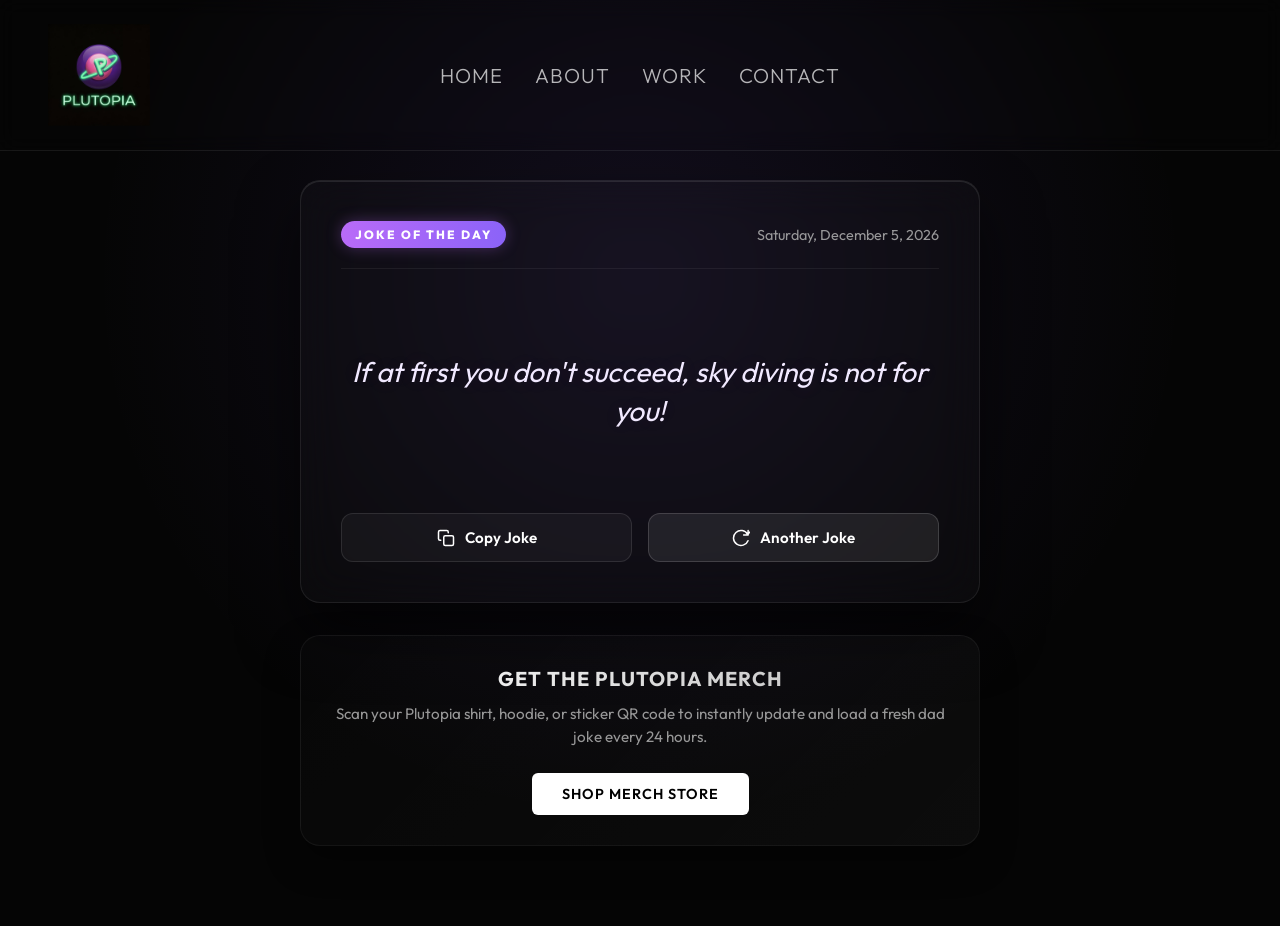
==== dadjoke/index.html @ ace80363 "commit commit" ====
<!DOCTYPE html>
<html lang="en">
<head>
    <meta charset="UTF-8">
    <meta name="viewport" content="width=device-width, initial-scale=1.0">
    <title>Joke of the Day | Plutopia</title>
    <meta property="og:title" content="Joke of the Day | Plutopia">
    <meta property="og:description" content="Check out the Plutopia Joke of the Day! Scan your merch QR code to load a fresh joke every single day.">
    <meta property="og:image" content="https://plutopia.info/assets/og-logo.jpg">
    <meta property="og:url" content="https://plutopia.info/dadjoke">
    <meta name="twitter:card" content="summary_large_image">
    <meta name="twitter:image" content="https://plutopia.info/assets/og-logo.jpg">
    <link rel="preconnect" href="https://fonts.googleapis.com">
    <link rel="preconnect" href="https://fonts.gstatic.com" crossorigin>
    <link href="https://fonts.googleapis.com/css2?family=Outfit:wght@300;400;600;800;900&display=swap" rel="stylesheet">
    <link rel="stylesheet" href="../styles.css">
    <link rel="stylesheet" href="styles.css">
</head>
<body class="dadjoke-page">
    <header class="header scrolled" id="main-header">
        <a href="../index.html" class="logo-link"><img src="../assets/logo.jpg" alt="Plutopia Logo" class="logo-img"></a>
        <nav class="nav-links">
            <a href="../index.html">Home</a>
            <a href="../about.html">About</a>
            <a href="../work.html">Work</a>
            <a href="../contact.html">Contact</a>
        </nav>
        <button class="hamburger" id="hamburger" aria-label="Menu">
            <span></span>
            <span></span>
            <span></span>
        </button>
    </header>

    <main class="dadjoke-main">
        <div class="dadjoke-container">
            <div class="joke-card fade-in-up">
                <div class="card-header">
                    <span class="joke-badge">JOKE OF THE DAY</span>
                    <span id="current-date" class="joke-date">Wednesday, August 19, 2026</span>
                </div>
                
                <div class="joke-content">
                    <div id="setup-container" class="setup-text"></div>
                    <button id="reveal-btn" class="reveal-btn">Reveal Punchline</button>
                    <div id="punchline-container" class="punchline-text hidden"></div>
                </div>

                <div class="card-actions">
                    <button id="copy-btn" class="action-btn" title="Copy Joke">
                        <svg class="action-icon" viewBox="0 0 24 24" fill="none" stroke="currentColor" stroke-width="2" stroke-linecap="round" stroke-linejoin="round">
                            <rect x="9" y="9" width="13" height="13" rx="2" ry="2"></rect>
                            <path d="M5 15H4a2 2 0 0 1-2-2V4a2 2 0 0 1 2-2h9a2 2 0 0 1 2 2v1"></path>
                        </svg>
                        <span id="copy-text">Copy Joke</span>
                    </button>
                    <button id="next-btn" class="action-btn primary" title="Next Random Joke">
                        <svg class="action-icon" viewBox="0 0 24 24" fill="none" stroke="currentColor" stroke-width="2" stroke-linecap="round" stroke-linejoin="round">
                            <path d="M21.5 2v6h-6M21.34 15.57a10 10 0 1 1-.57-8.38l5.67-5.67"></path>
                        </svg>
                        <span>Another Joke</span>
                    </button>
                </div>
            </div>

            <div class="merch-cta-card fade-in-up" style="animation-delay: 0.2s;">
                <h3>Get The Plutopia Merch</h3>
                <p>Scan your Plutopia shirt, hoodie, or sticker QR code to instantly update and load a fresh dad joke every 24 hours.</p>
                <a href="../contact.html" class="merch-link-btn">Shop Merch Store</a>
            </div>
        </div>
    </main>

    <script src="jokes.js"></script>
    <script>
        // Setup menu for mobile
        document.addEventListener('DOMContentLoaded', () => {
            const hamburger = document.getElementById('hamburger');
            const navLinks = document.querySelector('.nav-links');

            if (hamburger && navLinks) {
                hamburger.addEventListener('click', () => {
                    navLinks.classList.toggle('active');
                    hamburger.classList.toggle('active');
                    document.body.style.overflow = navLinks.classList.contains('active') ? 'hidden' : '';
                });
            }

            // Display current date
            const dateEl = document.getElementById('current-date');
            const options = { weekday: 'long', year: 'numeric', month: 'long', day: 'numeric' };
            dateEl.textContent = new Date().toLocaleDateString('en-US', options);

            // Joke Loading Logic
            const setupEl = document.getElementById('setup-container');
            const punchlineEl = document.getElementById('punchline-container');
            const revealBtn = document.getElementById('reveal-btn');
            const copyBtn = document.getElementById('copy-btn');
            const copyText = document.getElementById('copy-text');
            const nextBtn = document.getElementById('next-btn');

            let activeJoke = null;

            const loadJoke = (joke) => {
                activeJoke = joke;
                
                // Hide punchline and show reveal button if setup exists
                if (joke.q) {
                    setupEl.textContent = joke.q;
                    setupEl.classList.remove('one-liner');
                    punchlineEl.textContent = joke.a;
                    punchlineEl.classList.add('hidden');
                    punchlineEl.classList.remove('revealed');
                    revealBtn.classList.remove('hidden');
                } else {
                    // One-liner joke
                    setupEl.textContent = joke.a;
                    setupEl.classList.add('one-liner');
                    punchlineEl.textContent = '';
                    punchlineEl.classList.add('hidden');
                    revealBtn.classList.add('hidden');
                }
                
                // Reset copy button
                copyText.textContent = "Copy Joke";
            };

            // Get deterministic Daily Joke
            const loadDailyJoke = () => {
                if (typeof redditJokes !== 'undefined' && redditJokes.length > 0) {
                    const today = new Date();
                    const seed = today.getFullYear() * 10000 + (today.getMonth() + 1) * 100 + today.getDate();
                    const index = Math.abs(seed) % redditJokes.length;
                    loadJoke(redditJokes[index]);
                } else {
                    loadJoke({ q: "What's the best thing about Switzerland?", a: "I don't know, but the flag is a big plus." });
                }
            };

            // Load initial Daily Joke
            loadDailyJoke();

            // Reveal Punchline Action
            revealBtn.addEventListener('click', () => {
                punchlineEl.classList.remove('hidden');
                setTimeout(() => {
                    punchlineEl.classList.add('revealed');
                }, 50);
                revealBtn.classList.add('hidden');
            });

            // Copy to Clipboard Action
            copyBtn.addEventListener('click', () => {
                let textToCopy = "";
                if (activeJoke.q) {
                    textToCopy = `${activeJoke.q}\n\n${activeJoke.a}`;
                } else {
                    textToCopy = activeJoke.a;
                }

                navigator.clipboard.writeText(textToCopy).then(() => {
                    copyText.textContent = "Copied!";
                    setTimeout(() => {
                        copyText.textContent = "Copy Joke";
                    }, 2000);
                }).catch(err => {
                    console.error('Could not copy text: ', err);
                });
            });

            // Load Next Random Joke
            nextBtn.addEventListener('click', () => {
                if (typeof redditJokes !== 'undefined' && redditJokes.length > 0) {
                    const randomIndex = Math.floor(Math.random() * redditJokes.length);
                    loadJoke(redditJokes[randomIndex]);
                }
            });
        });
    </script>
</body>
</html>
---- styles.css ----
:root {
    --color-bg-deep: #050505;
    --color-bg-secondary: #0c0c0c;
    --color-text-primary: #ffffff;
    --color-text-secondary: #bbbbbb;
    --color-border: rgba(255, 255, 255, 0.1);
    --glass-bg: rgba(255, 255, 255, 0.03);
    --glass-border: rgba(255, 255, 255, 0.08);
    --font-primary: 'Outfit', sans-serif;
    --transition-smooth: all 0.4s cubic-bezier(0.16, 1, 0.3, 1);
    --color-highlight-purple: #b96bf8;
    --color-highlight-violet: #8b63f8;
    --color-highlight-indigo: #636bf8;
    --color-highlight-blue: #3b82f6;
}

* {
    margin: 0;
    padding: 0;
    box-sizing: border-box;
}

html {
    scroll-behavior: smooth;
    background-color: var(--color-bg-deep);
}

body {
    font-family: var(--font-primary);
    color: var(--color-text-primary);
    background-color: var(--color-bg-deep);
    overflow-x: hidden;
    -webkit-font-smoothing: antialiased;
}

/* Header */
.header {
    position: absolute;
    top: 0;
    width: 100%;
    padding: 24px 48px;
    display: flex;
    justify-content: space-between;
    align-items: center;
    z-index: 100;
    background: #050505;
}

.logo-link {
    display: flex;
    align-items: center;
    text-decoration: none;
}

.logo-img {
    height: 102px;
    width: auto;
    cursor: pointer;
    transition: var(--transition-smooth);
}

.logo-img:hover {
    transform: scale(1.05);
}

.nav-links {
    display: flex;
    gap: 32px;
    position: absolute;
    left: 50%;
    transform: translateX(-50%);
}

.nav-links a {
    color: var(--color-text-primary);
    text-decoration: none;
    font-size: 1.27rem;
    font-weight: 300;
    letter-spacing: 1px;
    text-transform: uppercase;
    transition: var(--transition-smooth);
    opacity: 0.7;
}

.nav-links a:hover {
    opacity: 1;
}

/* CTA Buttons */
.cta-nav {
    background: #ffffff;
    color: #000000;
    border: none;
    padding: 10px 24px;
    font-family: var(--font-primary);
    font-weight: 600;
    font-size: 0.9rem;
    border-radius: 4px;
    cursor: pointer;
    text-transform: uppercase;
    letter-spacing: 1px;
    transition: var(--transition-smooth);
}

.cta-nav:hover {
    background: #cccccc;
    transform: translateY(-2px);
}

.btn {
    display: inline-block;
    padding: 16px 36px;
    font-family: var(--font-primary);
    font-weight: 600;
    font-size: 0.9rem;
    border-radius: 4px;
    cursor: pointer;
    text-decoration: none;
    text-transform: uppercase;
    letter-spacing: 2px;
    transition: var(--transition-smooth);
}

.btn-primary {
    background: #ffffff;
    color: #000000;
}

.btn-primary:hover {
    background: #cccccc;
    transform: scale(1.05);
}

.btn-secondary {
    background: transparent;
    color: #ffffff;
    border: 1px solid var(--color-border);
}

.btn-secondary:hover {
    background: rgba(255, 255, 255, 0.1);
}

.hamburger {
    display: none;
    flex-direction: column;
    justify-content: center;
    gap: 6px;
    background: transparent;
    border: none;
    cursor: pointer;
    z-index: 101;
    padding: 8px;
}

.hamburger span {
    width: 28px;
    height: 2px;
    background-color: var(--color-text-primary);
    transition: var(--transition-smooth);
    border-radius: 2px;
}

/* Hero Section */
.hero {
    position: relative;
    height: 100vh;
    display: flex;
    align-items: center;
    justify-content: center;
    overflow: hidden;
}

.hero-video {
    position: absolute;
    top: 50%;
    left: 50%;
    width: 100%;
    height: 100%;
    object-fit: cover;
    transform: translate(-50%, -50%);
    z-index: 1;
}

.hero::after {
    content: '';
    position: absolute;
    bottom: 0;
    left: 0;
    width: 100%;
    height: 20%;
    background: linear-gradient(to bottom, transparent 0%, rgba(5,5,5,1) 100%);
    z-index: 2;
}

.hero-content {
    position: relative;
    z-index: 3;
    text-align: center;
    max-width: 1200px;
    padding: 0 24px;
    opacity: 0;
    animation: fadeUp 1s ease 0.5s forwards;
}

@keyframes fadeUp {
    0% { opacity: 0; transform: translateY(40px); }
    100% { opacity: 1; transform: translateY(0); }
}

/* Mobile Layout Handled Below */

.hero-title {
    font-size: clamp(1.5rem, 4.5vw, 4rem);
    white-space: nowrap;
    font-family: 'Montserrat', sans-serif;
    font-weight: 900;
    line-height: 1.1;
    margin-bottom: 24px;
    margin-top: 160px;
    letter-spacing: 1px;
    text-transform: uppercase;
}

.hero-awards {
    width: 100%;
    max-width: 600px;
    margin: 32px auto 0;
    display: block;
    background: rgba(0, 0, 0, 0.45);
    backdrop-filter: blur(12px);
    border: 1px solid rgba(255, 255, 255, 0.08);
    padding: 24px;
    border-radius: 16px;
}

.hero-quote-container {
    width: fit-content;
    margin-top: 48px;
    margin-bottom: 24px;
    max-width: 800px;
    margin-left: auto;
    margin-right: auto;
    background: transparent;
    border: none;
    display: flex;
    flex-direction: column;
    justify-content: center;
    align-items: center;
}

.hero-quote, .hero-quote-author {
    transition: opacity 0.6s ease-in-out;
    opacity: 1;
    text-align: center;
}

.hero-quote-container.fade-out .hero-quote,
.hero-quote-container.fade-out .hero-quote-author {
    opacity: 0;
}

.hero-quote {
    font-size: 1.35rem;
    font-weight: 300;
    color: #e6e6e6;
    margin-bottom: 12px;
    font-style: italic;
    line-height: 1.6;
}

.hero-quote-author {
    font-size: 0.9rem;
    font-weight: 600;
    color: #ffffff;
    text-transform: uppercase;
    letter-spacing: 2px;
}

.hero-buttons {
    display: flex;
    gap: 20px;
    justify-content: center;
}

.scroll-indicator {
    position: absolute;
    bottom: 40px;
    z-index: 3;
    opacity: 0.6;
}

/* Mission Section */
.mission-section {
    padding: 10px 48px 60px;
    background-color: #000000;
}

.section-title {
    text-align: center;
    font-size: 3rem;
    font-weight: 800;
    margin-bottom: 64px;
    text-transform: uppercase;
    letter-spacing: -1px;
}

/* Split Layout */
.split-layout {
    display: grid;
    grid-template-columns: 1fr 1fr;
    gap: 64px;
    align-items: center;
    margin-top: 48px;
}

.video-container {
    position: relative;
    padding-bottom: 56.25%; /* 16:9 Aspect Ratio */
    height: 0;
    overflow: hidden;
    background: #000;
}

.video-container iframe {
    position: absolute;
    top: 0;
    left: 0;
    width: 100%;
    height: 100%;
    border: none;
}

.split-right p {
    font-size: 1.15rem;
    line-height: 1.8;
    color: var(--color-text-secondary);
}

/* Mission Section Highlight Spans */
.highlight-purple {
    color: var(--color-highlight-purple);
    font-weight: 600;
}
.highlight-violet {
    color: var(--color-highlight-violet);
    font-weight: 600;
}
.highlight-indigo {
    color: var(--color-highlight-indigo);
    font-weight: 600;
}
.highlight-blue {
    color: var(--color-highlight-blue);
    font-weight: 600;
}
.text-white {
    color: #ffffff;
    font-weight: 800;
}

/* Mission Layout Restructuring */
.mission-intro-container {
    max-width: 1000px;
    margin: 0 auto 48px auto;
    text-align: center;
    display: flex;
    flex-direction: column;
    gap: 32px;
}

.mission-lead-text {
    font-size: clamp(1.1rem, 2.2vw, 1.45rem);
    line-height: 1.8;
    color: var(--color-text-secondary);
    font-weight: 300;
    letter-spacing: 0.3px;
}

.mission-video-container {
    position: relative;
    width: 100%;
    max-width: 1000px;
    margin: 48px auto 0 auto;
    aspect-ratio: 16 / 9;
    border: 1px solid var(--color-border);
    border-radius: 8px;
    overflow: hidden;
    background: #000000;
    box-shadow: 0 10px 30px rgba(0,0,0,0.5);
}

.mission-video-container iframe {
    position: absolute;
    top: 0;
    left: 0;
    width: 100%;
    height: 100%;
    border: none;
}

.mission-grid {
    display: grid;
    grid-template-columns: repeat(auto-fit, minmax(300px, 1fr));
    gap: 32px;
    max-width: 1200px;
    margin: 0 auto;
}

.glass-card {
    background: var(--glass-bg);
    border: 1px solid var(--glass-border);
    backdrop-filter: blur(10px);
    padding: 48px 32px;
    border-radius: 8px;
    transition: var(--transition-smooth);
}

.glass-card:hover {
    background: rgba(255, 255, 255, 0.05);
    transform: translateY(-5px);
    border-color: rgba(255, 255, 255, 0.15);
}

.glass-card h3 {
    font-size: 1.5rem;
    margin-bottom: 16px;
    font-weight: 600;
}

.glass-card p {
    color: var(--color-text-secondary);
    line-height: 1.7;
    font-weight: 300;
}

/* Vision Section (Replaces Socials Image) */
.vision-section {
    padding: clamp(60px, 10vw, 120px) 24px;
    background-color: #000000;
    display: flex;
    justify-content: center;
    align-items: center;
    border-top: 1px solid var(--color-border);
    border-bottom: 1px solid var(--color-border);
}

.vision-container {
    max-width: 900px;
    width: 100%;
    text-align: center;
}

.vision-text {
    font-size: clamp(1.25rem, 2.5vw, 1.85rem);
    line-height: 1.8;
    color: var(--color-text-primary);
    font-weight: 300;
    letter-spacing: 0.5px;
}

/* Studio Model Styles */
.studio-model-section {
    margin-top: 100px;
    text-align: center;
    width: 100%;
}

.studio-model-subtitle {
    font-size: 0.85rem;
    font-weight: 600;
    color: var(--color-highlight-purple);
    letter-spacing: 3px;
    text-transform: uppercase;
    display: block;
    margin-bottom: 20px;
}

.studio-model-title {
    font-size: 3rem;
    font-family: var(--font-primary);
    font-weight: 800;
    color: var(--color-text-primary);
    margin-bottom: 64px;
    letter-spacing: -1px;
    text-transform: uppercase;
}

.studio-model-grid {
    display: grid;
    grid-template-columns: repeat(3, 1fr);
    border-top: 1px solid rgba(255, 255, 255, 0.1);
    border-bottom: 1px solid rgba(255, 255, 255, 0.1);
    width: 100%;
}

.studio-model-col {
    padding: 60px 40px;
    text-align: left;
    display: flex;
    flex-direction: column;
    align-items: flex-start;
}

.studio-model-col:not(:last-child) {
    border-right: 1px solid rgba(255, 255, 255, 0.1);
}

.studio-model-num {
    font-size: 0.95rem;
    font-weight: 600;
    margin-bottom: 24px;
    letter-spacing: 1.5px;
}

.num-purple {
    color: var(--color-highlight-purple);
}

.num-violet {
    color: var(--color-highlight-violet);
}

.num-blue {
    color: var(--color-highlight-blue);
}

.studio-model-heading {
    font-size: clamp(1.2rem, 1.8vw, 1.6rem);
    font-weight: 800;
    color: var(--color-text-primary);
    line-height: 1.3;
    margin-bottom: 16px;
    letter-spacing: 0.5px;
}

.studio-model-divider {
    width: 48px;
    height: 3px;
    margin-bottom: 24px;
}

.div-purple {
    background-color: var(--color-highlight-purple);
}

.div-violet {
    background-color: var(--color-highlight-violet);
}

.div-blue {
    background-color: var(--color-highlight-blue);
}

.studio-model-desc {
    font-size: 0.95rem;
    color: var(--color-text-secondary);
    line-height: 1.6;
    font-weight: 300;
}

/* Responsiveness for Mobile */
@media (max-width: 768px) {
    .studio-model-grid {
        grid-template-columns: 1fr;
    }
    
    .studio-model-col {
        padding: 40px 20px;
    }
    
    .studio-model-col:not(:last-child) {
        border-right: none;
        border-bottom: 1px solid rgba(255, 255, 255, 0.1);
    }
}

/* Plutopia Universe Styles */
.universe-section {
    margin-top: 120px;
    text-align: center;
    width: 100%;
}

.universe-subtitle {
    font-size: 0.85rem;
    font-weight: 600;
    color: var(--color-highlight-purple);
    letter-spacing: 3px;
    text-transform: uppercase;
    display: block;
    margin-bottom: 20px;
}

.universe-title {
    font-size: 3rem;
    font-family: var(--font-primary);
    font-weight: 800;
    color: var(--color-text-primary);
    margin-bottom: 32px;
    letter-spacing: -1px;
    text-transform: uppercase;
}

.universe-desc {
    font-size: clamp(1.1rem, 2vw, 1.4rem);
    line-height: 1.8;
    color: var(--color-text-secondary);
    font-weight: 300;
    max-width: 800px;
    margin: 0 auto;
}

/* Our Network Section Styles */
.network-section {
    padding: clamp(60px, 8vw, 120px) 48px;
    background-color: #000000;
}

/* Platform Grid & Cards */
.platform-grid {
    display: grid;
    grid-template-columns: repeat(5, 1fr);
    gap: 20px;
    margin: 48px auto 64px auto;
    width: 100%;
    max-width: 1400px;
}

.platform-card {
    text-decoration: none;
    display: flex;
    flex-direction: column;
    align-items: center;
    background: rgba(255, 255, 255, 0.02);
    border: 1px solid rgba(255, 255, 255, 0.06);
    border-radius: 16px;
    overflow: hidden;
    transition: transform 0.4s cubic-bezier(0.16, 1, 0.3, 1), box-shadow 0.4s cubic-bezier(0.16, 1, 0.3, 1), border-color 0.4s cubic-bezier(0.16, 1, 0.3, 1);
}

.card-scream:hover {
    transform: translateY(-6px);
    box-shadow: 0 24px 48px rgba(229, 62, 62, 0.35);
    border-color: rgba(229, 62, 62, 0.3);
}
.card-wild:hover {
    transform: translateY(-6px);
    box-shadow: 0 24px 48px rgba(16, 185, 129, 0.35);
    border-color: rgba(16, 185, 129, 0.3);
}
.card-untold:hover {
    transform: translateY(-6px);
    box-shadow: 0 24px 48px rgba(6, 182, 212, 0.35);
    border-color: rgba(6, 182, 212, 0.3);
}
.card-teflon:hover {
    transform: translateY(-6px);
    box-shadow: 0 24px 48px rgba(217, 70, 239, 0.35);
    border-color: rgba(217, 70, 239, 0.3);
}
.card-plutopia:hover {
    transform: translateY(-6px);
    box-shadow: 0 24px 48px rgba(251, 191, 36, 0.35);
    border-color: rgba(251, 191, 36, 0.3);
}

.platform-card-media {
    width: 100%;
    aspect-ratio: 9 / 16;
    overflow: hidden;
    background: #0a0a0a;
    position: relative;
}

.platform-card-img {
    width: 100%;
    height: 100%;
    object-fit: cover;
    object-position: center;
    display: block;
    transition: transform 0.6s cubic-bezier(0.16, 1, 0.3, 1);
}

.platform-card:hover .platform-card-img {
    transform: scale(1.05);
}

.platform-phone-bar {
    position: absolute;
    top: 0;
    left: 0;
    right: 0;
    height: 24px;
    background: rgba(0, 0, 0, 0.55);
    display: flex;
    align-items: center;
    justify-content: center;
    z-index: 2;
}

.platform-phone-notch {
    width: 56px;
    height: 6px;
    background: #222;
    border-radius: 3px;
}

.platform-floating-badge {
    position: absolute;
    top: 32px;
    right: 10px;
    width: 32px;
    height: 32px;
    border-radius: 50%;
    background: rgba(0, 0, 0, 0.65);
    backdrop-filter: blur(8px);
    display: flex;
    align-items: center;
    justify-content: center;
    z-index: 2;
}

.badge-scream { color: #e53e3e; filter: drop-shadow(0 0 6px #e53e3e); }
.badge-wild { color: #10b981; filter: drop-shadow(0 0 6px #10b981); }
.badge-untold { color: #06b6d4; filter: drop-shadow(0 0 6px #06b6d4); }
.badge-teflon { color: #d946ef; filter: drop-shadow(0 0 6px #d946ef); }
.badge-plutopia { color: #fbbf24; filter: drop-shadow(0 0 6px #fbbf24); }

.platform-floating-badge svg {
    width: 18px;
    height: 18px;
    display: block;
}

.platform-card-info {
    padding: 24px 16px 20px;
    width: 100%;
    text-align: center;
    display: flex;
    flex-direction: column;
    align-items: center;
}

.network-card-title {
    font-size: 1.15rem;
    font-weight: 800;
    color: #ffffff;
    margin-bottom: 6px;
    font-family: var(--font-primary);
}

.network-card-desc {
    font-size: 0.8rem;
    color: #888888;
    margin-bottom: 12px;
    line-height: 1.4;
    min-height: 38px;
    display: flex;
    align-items: center;
    justify-content: center;
}

.network-card-metric {
    font-size: 0.75rem;
    font-weight: 600;
    text-transform: uppercase;
    letter-spacing: 1px;
    color: #aaaaaa;
    margin-bottom: 18px;
}

.network-card-btn {
    display: block;
    width: 100%;
    padding: 10px 16px;
    border-radius: 30px;
    border: 1px solid rgba(255, 255, 255, 0.12);
    background: rgba(255, 255, 255, 0.03);
    color: #ffffff;
    font-family: var(--font-primary);
    font-size: 0.75rem;
    font-weight: 600;
    text-transform: uppercase;
    letter-spacing: 1px;
    text-decoration: none;
    text-align: center;
    cursor: pointer;
    transition: var(--transition-smooth);
}

.network-card-btn:hover {
    transform: scale(1.03);
}

.card-scream:hover .btn-scream {
    background: #e53e3e;
    border-color: #e53e3e;
    box-shadow: 0 0 12px rgba(229, 62, 62, 0.5);
}
.card-wild:hover .btn-wild {
    background: #10b981;
    border-color: #10b981;
    box-shadow: 0 0 12px rgba(16, 185, 129, 0.5);
}
.card-untold:hover .btn-untold {
    background: #06b6d4;
    border-color: #06b6d4;
    box-shadow: 0 0 12px rgba(6, 182, 212, 0.5);
}
.card-teflon:hover .btn-teflon {
    background: #d946ef;
    border-color: #d946ef;
    box-shadow: 0 0 12px rgba(217, 70, 239, 0.5);
}
.card-plutopia:hover .btn-plutopia {
    background: #fbbf24;
    border-color: #fbbf24;
    color: #000000;
    box-shadow: 0 0 12px rgba(251, 191, 36, 0.5);
}

/* Metrics Section & Cards */
.metrics-grid {
    display: grid;
    grid-template-columns: repeat(3, 1fr);
    gap: 24px;
    max-width: 900px;
    margin: 48px auto 0;
    width: 100%;
}

.metric-card {
    text-align: center;
    padding: 32px 24px;
    background: rgba(168, 85, 247, 0.06);
    border: 1px solid rgba(168, 85, 247, 0.2);
    border-radius: 16px;
}

.metric-num {
    font-size: 2.8rem;
    font-weight: 900;
    background: linear-gradient(90deg, #a855f7 0%, #818cf8 50%, #60a5fa 100%);
    -webkit-background-clip: text;
    -webkit-text-fill-color: transparent;
    background-clip: text;
    line-height: 1;
    margin-bottom: 10px;
}

.metric-label {
    font-size: 0.78rem;
    font-weight: 600;
    text-transform: uppercase;
    letter-spacing: 2px;
    color: #888;
}

/* Responsiveness for Platform & Metrics */
@media (max-width: 1200px) {
    .platform-grid {
        grid-template-columns: repeat(3, 1fr);
        max-width: 1000px;
    }
}

@media (max-width: 900px) {
    .platform-grid {
        grid-template-columns: repeat(2, 1fr);
        max-width: 700px;
    }
}

@media (max-width: 600px) {
    .platform-grid {
        grid-template-columns: 1fr;
        max-width: 360px;
    }
    .metrics-grid {
        grid-template-columns: 1fr;
    }
}

/* Featured Work / Gallery Section */
.work-section {
    padding: 40px 48px 60px;
    background-color: #000000;
}

.gallery-grid {
    display: grid;
    grid-template-columns: repeat(2, 1fr);
    gap: 32px;
    max-width: 1000px;
    margin: 0 auto;
}

.gallery-item {
    position: relative;
    background-color: #1a1a1a;
    border-radius: 12px;
    overflow: hidden;
    background-size: cover;
    background-position: center;
    aspect-ratio: 9/16;
    cursor: pointer;
}

.project-aether { background-image: url('assets/plutopia_sci_fi.png'); }
.neon-reverie { background-image: url('assets/plutopia_hero_bg.png'); }
.last-citadel { background-image: url('assets/plutopia_hero_bg.png'); }
.echoes-tomorrow { background-image: url('assets/plutopia_sci_fi.png'); }


.gallery-item::after {
    content: '';
    position: absolute;
    inset: 0;
    background: linear-gradient(to top, rgba(0,0,0,0.8) 0%, rgba(0,0,0,0) 60%);
    opacity: 0.6;
    transition: var(--transition-smooth);
}

.gallery-item:hover::after {
    opacity: 0.8;
}

.gallery-item:hover {
    z-index: 10;
}

.gallery-overlay {
    position: absolute;
    bottom: 30px;
    left: 30px;
    z-index: 2;
    transform: translateY(20px);
    opacity: 0;
    transition: var(--transition-smooth);
}

.gallery-item:hover .gallery-overlay {
    transform: translateY(0);
    opacity: 1;
}

.gallery-overlay h3 {
    font-size: 2rem;
    font-weight: 800;
    margin-bottom: 8px;
}

.gallery-overlay p {
    color: var(--color-text-secondary);
    font-weight: 300;
    text-transform: uppercase;
    letter-spacing: 1px;
    font-size: 0.85rem;
}

/* Footer Element */
.footer {
    background-color: var(--color-bg-deep);
    padding: 80px 48px 40px;
    border-top: 1px solid var(--color-border);
}

.footer-content {
    display: grid;
    grid-template-columns: 2fr 1fr 1fr;
    gap: 60px;
    max-width: 1200px;
    margin: 0 auto 60px;
}

.footer-brand h2 {
    font-size: 2.5rem;
    font-weight: 900;
    text-transform: uppercase;
    letter-spacing: 2px;
    margin-bottom: 16px;
}

.footer-brand p {
    color: var(--color-text-secondary);
    font-weight: 300;
}

.footer-links h4 {
    font-size: 1.1rem;
    margin-bottom: 24px;
    font-weight: 600;
    text-transform: uppercase;
    letter-spacing: 1px;
}

.footer-links a {
    display: block;
    color: var(--color-text-secondary);
    text-decoration: none;
    margin-bottom: 12px;
    font-weight: 300;
    transition: var(--transition-smooth);
}

.footer-links a:hover {
    color: var(--color-text-primary);
}

.footer-bottom {
    max-width: 1200px;
    margin: 0 auto;
    text-align: center;
    padding-top: 40px;
    border-top: 1px solid var(--color-border);
    color: var(--color-text-secondary);
    font-size: 0.9rem;
    font-weight: 300;
}

@media (max-width: 768px) {
    .header {
        padding: 16px 20px;
        flex-direction: column;
        gap: 16px;
        position: absolute;
    }
    
    .cta-nav {
        display: none;
    }

    .nav-links {
        position: static;
        width: auto;
        height: auto;
        background-color: transparent;
        flex-direction: row;
        justify-content: center;
        align-items: center;
        transform: none;
        opacity: 1;
        pointer-events: all;
        transition: none;
        gap: 20px;
        backdrop-filter: none;
    }

    .nav-links a {
        font-size: 1rem;
        font-weight: 500;
    }

    .hamburger {
        display: none !important;
    }

    .split-layout {
        grid-template-columns: 1fr;
        gap: 32px;
    }
    
    .hero {
        height: auto;
        min-height: auto;
        display: flex;
        flex-direction: column;
        padding-top: 190px;
    }

    .hero-video {
        position: relative;
        top: auto;
        left: auto;
        transform: none;
        width: 100%;
        height: auto;
        aspect-ratio: 16/9;
        margin-left: 0;
        min-width: unset;
        min-height: unset;
        object-fit: contain;
        border-radius: 4px;
        z-index: 1;
    }

    .hero-content {
        position: relative;
        z-index: 5;
        margin-top: -160px; /* Safe, fixed overlap so it never hits the header cutoff */
        padding-top: 0;
        display: flex;
        flex-direction: column;
        align-items: center;
    }

    .hero-title { 
        font-size: clamp(1rem, 5vw, 2.5rem);
        white-space: nowrap;
        margin-top: 0px;
        text-shadow: 2px 2px 12px rgba(0,0,0,0.8); /* Maintain contrast over video */
        text-align: center;
    }

    .hero-awards {
        width: 180px; /* Restored massive scale; explicitly fixes tiny image issue */
        max-width: 90%;
        margin-top: 4px; /* Sits naturally under title */
        padding: 12px;
    }

    .hero-quote-container {
        margin-top: 8vh; /* Naturally steps down beneath the awards */
        padding: 16px;
        width: 95%;
        min-height: auto;
        transform: translateY(20px);
    }
    .hero-quote {
        font-size: 1.15rem;
        color: #d4d4d4;
    }
    .hero-quote-author {
        color: #cccccc;
    }
    .gallery-grid { grid-template-columns: 1fr; }
    .footer-content { grid-template-columns: 1fr 1fr; gap: 40px; }
    .footer-brand { grid-column: 1 / -1; }
    .mission-section, .work-section { padding: 60px 24px; }
    .section-title, .studio-model-title, .universe-title { font-size: 2.2rem; }
    .section-title, .studio-model-title { margin-bottom: 32px; }
}

/* About Page Specific Styles */
.about-main {
    min-height: 100vh;
    padding-top: 120px;
    padding-bottom: 80px;
    background-image: url('assets/plaques.png');
    background-size: cover;
    background-position: center;
    background-attachment: fixed;
    position: relative;
    display: flex;
    align-items: center;
}

.about-container {
    max-width: 900px;
    margin: 0 auto;
    padding: 64px 48px;
    position: relative;
    z-index: 2;
    text-align: center;
    background: rgba(0, 0, 0, 0.75);
    backdrop-filter: blur(16px);
    border: 1px solid rgba(255, 255, 255, 0.1);
    border-radius: 24px;
    box-shadow: 0 20px 40px rgba(0, 0, 0, 0.5);
}

.about-title {
    font-size: clamp(3rem, 6vw, 4.5rem);
    text-transform: uppercase;
    font-weight: 800;
    letter-spacing: 4px;
    margin-bottom: 40px;
    background: linear-gradient(90deg, #fff, #bbb);
    -webkit-background-clip: text;
    -webkit-text-fill-color: transparent;
}

.about-content p {
    font-size: 1.3rem;
    line-height: 1.9;
    color: #cccccc;
    margin-bottom: 24px;
}
/* Contact Page */
.contact-page { background-color: #000; min-height: 100vh; }
.contact-main { padding: 160px 24px 80px; display: flex; justify-content: center; align-items: flex-start; }
.contact-container { width: 100%; max-width: 700px; text-align: center; }
.contact-title { font-size: 3rem; font-weight: 800; margin-bottom: 16px; text-transform: uppercase; }
.contact-subtitle { color: var(--color-text-secondary); margin-bottom: 48px; font-weight: 300; line-height: 1.6; }
.contact-form { text-align: left; }
.form-row { display: flex; gap: 24px; margin-bottom: 24px; }
.form-row .form-group { flex: 1; margin-bottom: 0; }
.form-group { margin-bottom: 24px; display: flex; flex-direction: column; }
.form-group label { margin-bottom: 8px; color: #aaaaaa; font-size: 0.85rem; font-weight: 400; text-transform: uppercase; letter-spacing: 1px; }
.contact-form input, .contact-form textarea { background-color: #1a1a1a; border: none; padding: 16px; color: #fff; font-family: var(--font-primary); font-size: 1rem; border-radius: 2px; transition: var(--transition-smooth); }
.contact-form input:focus, .contact-form textarea:focus { outline: none; background-color: #2a2a2a; }
.contact-submit { display: block; width: 200px; margin: 48px auto 0; padding: 18px 0; background-color: #f2f2f2; color: #000; border: none; font-family: var(--font-primary); font-weight: 800; font-size: 1rem; text-transform: uppercase; letter-spacing: 2px; cursor: pointer; transition: var(--transition-smooth); }
.contact-submit:hover { background-color: #ffffff; transform: scale(1.05); }
.contact-email { margin-top: 80px; }
.contact-email a { color: #aaaaaa; text-decoration: none; font-size: 1.1rem; font-weight: 300; transition: var(--transition-smooth); }
.contact-email a:hover { color: #fff; }
@media (max-width: 600px) { .form-row { flex-direction: column; gap: 24px; } }

/* About Page */
.about-page { background-color: #000; min-height: 100vh; display: flex; flex-direction: column; }
.about-main { padding: 180px 24px 120px; flex: 1; display: flex; justify-content: center; align-items: flex-start; }
.about-container { width: 100%; max-width: 800px; text-align: center; }
.about-title { font-size: 3rem; font-weight: 800; margin-bottom: 40px; text-transform: uppercase; }
.about-content p { color: var(--color-text-secondary); margin-bottom: 24px; font-weight: 300; line-height: 1.8; font-size: 1.25rem; }

/* Dedicated Work Page Styles */
.work-page-body {
    background-color: var(--color-bg-deep);
    min-height: 100vh;
}

.work-page-main {
    padding: 160px 24px 120px;
}

.work-page-container {
    max-width: 1200px;
    margin: 0 auto;
}

.work-page-title {
    font-size: clamp(2.5rem, 5vw, 4rem);
    text-transform: uppercase;
    font-family: 'Montserrat', sans-serif;
    font-weight: 900;
    text-align: center;
    letter-spacing: 2px;
    margin-bottom: 16px;
}

.work-page-subtitle {
    text-align: center;
    font-size: 1.25rem;
    color: var(--color-text-secondary);
    margin-bottom: 80px;
}

.youtube-grid {
    display: grid;
    grid-template-columns: repeat(auto-fit, minmax(400px, 1fr));
    gap: 48px;
}

.youtube-card {
    background: #000;
    border-radius: 12px;
    overflow: hidden;
    border: 1px solid rgba(255, 255, 255, 0.05);
    transition: var(--transition-smooth);
}

.youtube-card:hover {
    border-color: rgba(255, 255, 255, 0.15);
    transform: translateY(-4px);
    box-shadow: 0 10px 30px rgba(0, 0, 0, 0.5);
}

.youtube-info {
    padding: 24px;
}

.youtube-info h3 {
    font-size: 1.5rem;
    font-weight: 600;
    margin-bottom: 8px;
}

.youtube-info p {
    color: var(--color-text-secondary);
    text-transform: uppercase;
    letter-spacing: 1px;
    font-size: 0.9rem;
}

@media (max-width: 768px) {
    .youtube-grid {
        grid-template-columns: 1fr;
    }
}

/* Clickable Network Banner */
.network-banner-container {
    width: 100%;
    max-width: 1000px;
    margin: 48px auto 0;
    padding: 0 24px;
    display: flex;
    justify-content: center;
    align-items: center;
}

.network-banner-link {
    position: relative;
    display: block;
    width: 100%;
    border-radius: 16px;
    overflow: hidden;
    border: 1px solid rgba(255, 255, 255, 0.08);
    box-shadow: 0 10px 30px rgba(0, 0, 0, 0.4);
    transition: transform 0.4s cubic-bezier(0.16, 1, 0.3, 1), box-shadow 0.4s cubic-bezier(0.16, 1, 0.3, 1), border-color 0.4s cubic-bezier(0.16, 1, 0.3, 1);
}

.network-banner-img {
    width: 100%;
    height: auto;
    display: block;
    transition: transform 0.6s cubic-bezier(0.16, 1, 0.3, 1);
}

.network-banner-overlay {
    position: absolute;
    top: 0;
    left: 0;
    right: 0;
    bottom: 0;
    background: rgba(139, 92, 246, 0.15); /* violet/purple ambient overlay */
    display: flex;
    align-items: center;
    justify-content: center;
    opacity: 0;
    transition: opacity 0.4s ease;
    pointer-events: none;
}

.network-banner-cta {
    background: #ffffff;
    color: #000000;
    padding: 14px 28px;
    font-size: 0.9rem;
    font-weight: 700;
    letter-spacing: 2px;
    text-transform: uppercase;
    border-radius: 30px;
    box-shadow: 0 10px 25px rgba(0, 0, 0, 0.3);
    transform: translateY(20px);
    transition: transform 0.4s cubic-bezier(0.16, 1, 0.3, 1);
}

.network-banner-link:hover {
    transform: translateY(-8px);
    box-shadow: 0 20px 40px rgba(139, 92, 246, 0.3), 0 0 30px rgba(217, 70, 239, 0.15); /* beautiful glowing shadow */
    border-color: rgba(139, 92, 246, 0.4);
}

.network-banner-link:hover .network-banner-img {
    transform: scale(1.03);
}

.network-banner-link:hover .network-banner-overlay {
    opacity: 1;
}

.network-banner-link:hover .network-banner-cta {
    transform: translateY(0);
}

/* Plutopia World Page Styles */
.plutopia-world-page {
    background-color: var(--color-bg-deep);
}

.pw-main {
    padding-top: 102px; /* to clear header */
    overflow-x: hidden;
}

/* Hero */
.pw-hero {
    position: relative;
    padding: 80px 24px 60px;
    text-align: center;
    display: flex;
    flex-direction: column;
    align-items: center;
    background: radial-gradient(circle at top, rgba(139, 92, 246, 0.12) 0%, transparent 70%);
}

.pw-brand-logo-container {
    font-family: 'Montserrat', sans-serif;
    font-weight: 900;
    font-size: clamp(2rem, 6vw, 4.5rem);
    letter-spacing: 2px;
    display: flex;
    gap: 12px;
    justify-content: center;
    flex-wrap: wrap;
    margin-bottom: 8px;
}

.pw-logo-plutopia {
    color: #ffffff;
}

.pw-logo-world {
    background: linear-gradient(90deg, #00ff88, #00e676);
    -webkit-background-clip: text;
    -webkit-text-fill-color: transparent;
    background-clip: text;
    text-shadow: 0 0 20px rgba(0, 255, 136, 0.2);
}

.pw-hero-subtitle {
    font-size: clamp(0.9rem, 2vw, 1.3rem);
    font-weight: 800;
    color: #ff007f; /* neon hot pink */
    letter-spacing: 6px;
    text-transform: uppercase;
    margin-bottom: 40px;
    text-shadow: 0 0 15px rgba(255, 0, 127, 0.3);
}

.pw-banner-display-container {
    width: 100%;
    max-width: 900px;
    border-radius: 20px;
    overflow: hidden;
    border: 1px solid rgba(255, 255, 255, 0.1);
    box-shadow: 0 20px 50px rgba(0, 0, 0, 0.6), 0 0 40px rgba(139, 92, 246, 0.15);
    margin: 0 auto;
}

.pw-banner-display-img {
    width: 100%;
    height: auto;
    display: block;
}

/* Intro Section */
.pw-intro-section {
    padding: 80px 24px;
    background: #000000;
    position: relative;
}

.pw-container {
    max-width: 1000px;
    margin: 0 auto;
    width: 100%;
}

.pw-section-title {
    font-family: 'Montserrat', sans-serif;
    font-size: clamp(1.8rem, 4vw, 2.8rem);
    font-weight: 900;
    text-align: center;
    margin-bottom: 24px;
    text-transform: uppercase;
    letter-spacing: -0.5px;
}

.pw-section-desc {
    text-align: center;
    color: var(--color-text-secondary);
    font-size: 1.1rem;
    font-weight: 300;
    margin-bottom: 48px;
    max-width: 600px;
    margin-left: auto;
    margin-right: auto;
}

.pw-lead-text {
    font-size: clamp(1.1rem, 2.5vw, 1.45rem);
    line-height: 1.7;
    color: #ffffff;
    font-weight: 300;
    text-align: center;
    margin-bottom: 24px;
    opacity: 0.95;
}

.pw-body-text {
    font-size: 1.05rem;
    line-height: 1.8;
    color: var(--color-text-secondary);
    font-weight: 300;
    text-align: center;
    margin-bottom: 48px;
    max-width: 800px;
    margin-left: auto;
    margin-right: auto;
}

/* Highlights */
.pw-highlights-grid {
    display: grid;
    grid-template-columns: repeat(3, 1fr);
    gap: 24px;
    margin-top: 48px;
}

.pw-highlight-card {
    background: rgba(255, 255, 255, 0.02);
    border: 1px solid rgba(255, 255, 255, 0.06);
    padding: 32px 24px;
    border-radius: 16px;
    text-align: center;
    transition: transform 0.3s ease, border-color 0.3s ease;
}

.pw-highlight-card:hover {
    transform: translateY(-4px);
    border-color: rgba(255, 255, 255, 0.12);
}

.pw-highlight-num {
    font-size: clamp(2rem, 5vw, 3rem);
    font-weight: 900;
    margin-bottom: 12px;
    line-height: 1;
    font-family: 'Montserrat', sans-serif;
}

.text-green {
    color: #00ff88;
    text-shadow: 0 0 15px rgba(0, 255, 136, 0.3);
}

.text-pink {
    color: #ff007f;
    text-shadow: 0 0 15px rgba(255, 0, 127, 0.3);
}

.text-purple {
    color: #a855f7;
    text-shadow: 0 0 15px rgba(168, 85, 247, 0.3);
}

.pw-highlight-label {
    font-size: 0.8rem;
    font-weight: 600;
    text-transform: uppercase;
    letter-spacing: 1.5px;
    color: #888888;
}

/* Video Showcase */
.pw-shows-section {
    padding: 80px 24px;
    background: var(--color-bg-deep);
}

.pw-video-grid {
    display: grid;
    grid-template-columns: repeat(2, 1fr);
    gap: 32px;
    margin-top: 48px;
}

.pw-video-card {
    background: rgba(255, 255, 255, 0.01);
    border: 1px solid rgba(255, 255, 255, 0.05);
    border-radius: 16px;
    overflow: hidden;
    transition: transform 0.4s cubic-bezier(0.16, 1, 0.3, 1), box-shadow 0.4s cubic-bezier(0.16, 1, 0.3, 1), border-color 0.4s cubic-bezier(0.16, 1, 0.3, 1);
}

.pw-video-card:hover {
    transform: translateY(-6px);
    border-color: rgba(139, 92, 246, 0.2);
    box-shadow: 0 20px 40px rgba(0, 0, 0, 0.5), 0 0 25px rgba(139, 92, 246, 0.1);
}

.pw-video-wrapper {
    width: 100%;
    aspect-ratio: 16 / 9;
    background: #000;
}

.pw-video-wrapper iframe {
    width: 100%;
    height: 100%;
    display: block;
}

.pw-video-info {
    padding: 24px;
}

.pw-video-title {
    font-size: 1.4rem;
    font-weight: 700;
    margin-bottom: 8px;
    color: #ffffff;
}

.pw-video-badge {
    display: inline-block;
    padding: 4px 10px;
    font-size: 0.7rem;
    font-weight: 700;
    text-transform: uppercase;
    letter-spacing: 1px;
    border-radius: 4px;
    margin-bottom: 16px;
}

.badge-series {
    background: rgba(0, 255, 136, 0.1);
    color: #00ff88;
    border: 1px solid rgba(0, 255, 136, 0.2);
}

.badge-music {
    background: rgba(255, 0, 127, 0.1);
    color: #ff007f;
    border: 1px solid rgba(255, 0, 127, 0.2);
}

.pw-video-desc {
    font-size: 0.9rem;
    color: var(--color-text-secondary);
    line-height: 1.6;
    font-weight: 300;
}

/* Socials Section */
.pw-socials-section {
    padding: 100px 24px;
    background: #000000;
    position: relative;
    border-bottom: 1px solid var(--color-border);
}

.pw-social-links-grid {
    display: flex;
    justify-content: center;
    gap: 20px;
    flex-wrap: wrap;
    margin-top: 40px;
}

.pw-social-btn {
    display: inline-flex;
    align-items: center;
    gap: 12px;
    padding: 16px 32px;
    font-size: 0.95rem;
    font-weight: 700;
    text-decoration: none;
    color: #ffffff;
    border-radius: 50px;
    border: 1px solid rgba(255, 255, 255, 0.1);
    background: rgba(255, 255, 255, 0.02);
    transition: transform 0.3s cubic-bezier(0.16, 1, 0.3, 1), background 0.3s ease, border-color 0.3s ease, box-shadow 0.3s ease;
}

.pw-social-icon {
    font-size: 1.2rem;
}

.btn-tiktok:hover {
    background: rgba(0, 242, 234, 0.1);
    border-color: #00f2fe;
    box-shadow: 0 0 20px rgba(0, 242, 254, 0.25);
    transform: translateY(-3px);
}

.btn-instagram:hover {
    background: rgba(225, 48, 108, 0.1);
    border-color: #e1306c;
    box-shadow: 0 0 20px rgba(225, 48, 108, 0.25);
    transform: translateY(-3px);
}

.btn-youtube:hover {
    background: rgba(255, 0, 0, 0.1);
    border-color: #ff0000;
    box-shadow: 0 0 20px rgba(255, 0, 0, 0.25);
    transform: translateY(-3px);
}

.btn-x:hover {
    background: rgba(255, 255, 255, 0.08);
    border-color: #ffffff;
    box-shadow: 0 0 20px rgba(255, 255, 255, 0.15);
    transform: translateY(-3px);
}

/* Responsive adjustments */
@media (max-width: 900px) {
    .pw-video-grid {
        grid-template-columns: 1fr;
        max-width: 600px;
        margin: 48px auto 0;
    }
    .pw-highlights-grid {
        grid-template-columns: 1fr;
        max-width: 400px;
        margin: 32px auto 0;
    }
}

/* Channels Row below banner */
.channels-row-container {
    display: grid;
    grid-template-columns: repeat(5, 1fr);
    gap: 16px;
    width: 100%;
    max-width: 1000px;
    margin: 32px auto 0;
    padding: 0 24px;
}

.channel-row-link {
    text-decoration: none;
    display: block;
}

.channel-row-card {
    position: relative;
    width: 100%;
    aspect-ratio: 1 / 1;
    border-radius: 12px;
    overflow: hidden;
    border: 1px solid rgba(255, 255, 255, 0.06);
    box-shadow: 0 4px 15px rgba(0, 0, 0, 0.3);
    transition: transform 0.4s cubic-bezier(0.16, 1, 0.3, 1), box-shadow 0.4s cubic-bezier(0.16, 1, 0.3, 1), border-color 0.4s cubic-bezier(0.16, 1, 0.3, 1);
}

.channel-row-img {
    width: 100%;
    height: 100%;
    object-fit: cover;
    display: block;
    transition: transform 0.6s cubic-bezier(0.16, 1, 0.3, 1);
}

.channel-row-overlay {
    position: absolute;
    top: 0;
    left: 0;
    right: 0;
    bottom: 0;
    background: linear-gradient(to top, rgba(0, 0, 0, 0.8) 0%, rgba(0, 0, 0, 0.2) 60%, transparent 100%);
    display: flex;
    align-items: flex-end;
    justify-content: center;
    padding: 12px;
    opacity: 0.85;
    transition: opacity 0.4s ease, background 0.4s ease;
}

.channel-row-title {
    color: #ffffff;
    font-size: 0.85rem;
    font-weight: 700;
    text-transform: uppercase;
    letter-spacing: 1px;
    text-align: center;
    font-family: var(--font-primary);
    text-shadow: 0 2px 4px rgba(0, 0, 0, 0.8);
    transition: transform 0.4s cubic-bezier(0.16, 1, 0.3, 1);
}

/* Hover effects */
.channel-row-link:hover .channel-row-card {
    transform: translateY(-6px);
    border-color: rgba(255, 255, 255, 0.2);
    box-shadow: 0 12px 25px rgba(0, 0, 0, 0.5);
}

/* Individual Channel Hover Glows */
#link-poodi:hover .channel-row-card {
    box-shadow: 0 12px 25px rgba(0, 255, 136, 0.25);
    border-color: rgba(0, 255, 136, 0.3);
}

#link-teflon:hover .channel-row-card {
    box-shadow: 0 12px 25px rgba(217, 70, 239, 0.25);
    border-color: rgba(217, 70, 239, 0.3);
}

#link-untold:hover .channel-row-card {
    box-shadow: 0 12px 25px rgba(251, 191, 36, 0.25);
    border-color: rgba(251, 191, 36, 0.3);
}

#link-weird-wild:hover .channel-row-card {
    box-shadow: 0 12px 25px rgba(16, 185, 129, 0.25);
    border-color: rgba(16, 185, 129, 0.3);
}

#link-scream:hover .channel-row-card {
    box-shadow: 0 12px 25px rgba(239, 68, 68, 0.25);
    border-color: rgba(239, 68, 68, 0.3);
}

.channel-row-link:hover .channel-row-img {
    transform: scale(1.06);
}

.channel-row-link:hover .channel-row-overlay {
    opacity: 1;
    background: linear-gradient(to top, rgba(0, 0, 0, 0.9) 0%, rgba(0, 0, 0, 0.4) 60%, rgba(0, 0, 0, 0.1) 100%);
}

.channel-row-link:hover .channel-row-title {
    transform: translateY(-2px);
}

/* Responsive row */
@media (max-width: 900px) {
    .channels-row-container {
        grid-template-columns: repeat(3, 1fr);
        gap: 12px;
    }
}

@media (max-width: 600px) {
    .channels-row-container {
        grid-template-columns: repeat(2, 1fr);
        gap: 10px;
    }
}
---- dadjoke/styles.css ----
/* Dad Joke Page Specific Styling */

body.dadjoke-page {
    background-color: var(--color-bg-deep);
    background-image: radial-gradient(circle at 50% 30%, rgba(139, 99, 248, 0.1) 0%, transparent 60%);
    min-height: 100vh;
    display: flex;
    flex-direction: column;
    justify-content: flex-start;
}

/* Adjust header to sit on top of the main container */
.dadjoke-page .header {
    background: transparent;
    backdrop-filter: blur(10px);
    border-bottom: 1px solid var(--glass-border);
}

.dadjoke-main {
    flex-grow: 1;
    display: flex;
    align-items: center;
    justify-content: center;
    padding: 180px 24px 80px; /* Large top padding to account for header height */
    width: 100%;
}

.dadjoke-container {
    width: 100%;
    max-width: 680px;
    display: flex;
    flex-direction: column;
    gap: 32px;
    align-items: center;
}

/* Main Joke Card with Glassmorphism and Neon Border Glow */
.joke-card {
    background: rgba(255, 255, 255, 0.02);
    backdrop-filter: blur(20px);
    -webkit-backdrop-filter: blur(20px);
    border: 1px solid rgba(255, 255, 255, 0.08);
    border-radius: 20px;
    padding: 40px;
    width: 100%;
    box-shadow: 0 30px 60px rgba(0, 0, 0, 0.6), 
                inset 0 1px 0 rgba(255, 255, 255, 0.1);
    position: relative;
    overflow: hidden;
    transition: var(--transition-smooth);
}

/* Subtle glow effect when hovering card */
.joke-card::before {
    content: '';
    position: absolute;
    top: 0;
    left: 0;
    width: 100%;
    height: 100%;
    background: linear-gradient(135deg, rgba(185, 107, 248, 0.1) 0%, rgba(59, 130, 246, 0.1) 100%);
    opacity: 0;
    transition: opacity 0.6s ease;
    z-index: 0;
    pointer-events: none;
}

.joke-card:hover {
    border-color: rgba(185, 107, 248, 0.3);
    box-shadow: 0 30px 60px rgba(0, 0, 0, 0.7), 
                0 0 40px rgba(185, 107, 248, 0.1);
}

.joke-card:hover::before {
    opacity: 1;
}

.joke-card > * {
    position: relative;
    z-index: 1;
}

/* Card Header styles */
.card-header {
    display: flex;
    justify-content: space-between;
    align-items: center;
    border-bottom: 1px solid rgba(255, 255, 255, 0.06);
    padding-bottom: 20px;
    margin-bottom: 32px;
}

.joke-badge {
    background: linear-gradient(90deg, var(--color-highlight-purple), var(--color-highlight-violet));
    color: #ffffff;
    font-size: 0.75rem;
    font-weight: 800;
    letter-spacing: 2px;
    padding: 6px 14px;
    border-radius: 50px;
    text-transform: uppercase;
    box-shadow: 0 0 15px rgba(185, 107, 248, 0.3);
}

.joke-date {
    color: var(--color-text-secondary);
    font-size: 0.9rem;
    font-weight: 400;
    opacity: 0.8;
}

/* Joke display and interaction typography */
.joke-content {
    min-height: 180px;
    display: flex;
    flex-direction: column;
    justify-content: center;
    align-items: center;
    text-align: center;
    margin-bottom: 32px;
    gap: 24px;
}

.setup-text {
    font-size: 1.85rem;
    font-weight: 600;
    line-height: 1.4;
    color: var(--color-text-primary);
    word-wrap: break-word;
    max-width: 100%;
}

.setup-text.one-liner {
    font-size: 1.75rem;
    font-weight: 400;
    font-style: italic;
    color: #f1e9ff;
    text-shadow: 0 0 20px rgba(185, 107, 248, 0.1);
}

.reveal-btn {
    background: linear-gradient(135deg, var(--color-highlight-violet) 0%, var(--color-highlight-blue) 100%);
    color: #ffffff;
    border: none;
    padding: 14px 28px;
    font-family: var(--font-primary);
    font-size: 1.05rem;
    font-weight: 600;
    border-radius: 12px;
    cursor: pointer;
    transition: var(--transition-smooth);
    box-shadow: 0 10px 25px rgba(139, 99, 248, 0.3);
}

.reveal-btn:hover {
    transform: scale(1.04);
    box-shadow: 0 12px 30px rgba(139, 99, 248, 0.45);
}

.reveal-btn.hidden {
    display: none;
}

.punchline-text {
    font-size: 1.65rem;
    font-weight: 700;
    color: #b96bf8;
    background: linear-gradient(90deg, #d39bfb, #7bb0ff);
    -webkit-background-clip: text;
    -webkit-text-fill-color: transparent;
    text-shadow: 0 0 30px rgba(185, 107, 248, 0.25);
    opacity: 0;
    transform: translateY(10px);
    transition: opacity 0.5s cubic-bezier(0.16, 1, 0.3, 1), 
                transform 0.5s cubic-bezier(0.16, 1, 0.3, 1);
    word-wrap: break-word;
    max-width: 100%;
    margin-top: 10px;
}

.punchline-text.revealed {
    opacity: 1;
    transform: translateY(0);
}

.punchline-text.hidden {
    display: none;
}

/* Card Action Area styling */
.card-actions {
    display: flex;
    gap: 16px;
    justify-content: stretch;
}

.action-btn {
    flex: 1;
    display: flex;
    align-items: center;
    justify-content: center;
    gap: 10px;
    background: rgba(255, 255, 255, 0.04);
    border: 1px solid rgba(255, 255, 255, 0.1);
    color: var(--color-text-primary);
    padding: 14px 20px;
    font-family: var(--font-primary);
    font-size: 0.95rem;
    font-weight: 600;
    border-radius: 12px;
    cursor: pointer;
    transition: var(--transition-smooth);
}

.action-btn:hover {
    background: rgba(255, 255, 255, 0.08);
    border-color: rgba(255, 255, 255, 0.2);
}

.action-btn.primary {
    background: rgba(255, 255, 255, 0.08);
    border-color: rgba(255, 255, 255, 0.15);
}

.action-btn.primary:hover {
    background: #ffffff;
    color: #000000;
}

.action-icon {
    width: 18px;
    height: 18px;
}

/* Merch Shop Call-to-Action Card */
.merch-cta-card {
    background: linear-gradient(135deg, rgba(255,255,255,0.01) 0%, rgba(255,255,255,0.03) 100%);
    border: 1px solid rgba(255, 255, 255, 0.05);
    border-radius: 20px;
    padding: 30px;
    width: 100%;
    text-align: center;
    box-shadow: 0 15px 35px rgba(0, 0, 0, 0.4);
    transition: var(--transition-smooth);
}

.merch-cta-card:hover {
    border-color: rgba(255, 255, 255, 0.1);
}

.merch-cta-card h3 {
    font-size: 1.25rem;
    font-weight: 700;
    margin-bottom: 12px;
    text-transform: uppercase;
    letter-spacing: 1px;
    background: linear-gradient(90deg, #ffffff, #bbbbbb);
    -webkit-background-clip: text;
    -webkit-text-fill-color: transparent;
}

.merch-cta-card p {
    font-size: 0.95rem;
    line-height: 1.5;
    color: var(--color-text-secondary);
    margin-bottom: 24px;
    opacity: 0.8;
}

.merch-link-btn {
    display: inline-block;
    background: #ffffff;
    color: #000000;
    border: none;
    padding: 12px 30px;
    font-family: var(--font-primary);
    font-weight: 600;
    font-size: 0.9rem;
    border-radius: 6px;
    text-decoration: none;
    text-transform: uppercase;
    letter-spacing: 1px;
    cursor: pointer;
    transition: var(--transition-smooth);
}

.merch-link-btn:hover {
    transform: translateY(-2px);
    box-shadow: 0 8px 20px rgba(255, 255, 255, 0.25);
}

/* Animations */
.fade-in-up {
    animation: fadeInUp 0.8s cubic-bezier(0.16, 1, 0.3, 1) forwards;
    opacity: 0;
    transform: translateY(20px);
}

@keyframes fadeInUp {
    to {
        opacity: 1;
        transform: translateY(0);
    }
}

/* Mobile responsive styles */
@media (max-width: 768px) {
    .dadjoke-main {
        padding: 180px 16px 60px;
    }

    .joke-card {
        padding: 30px 24px;
    }

    .setup-text {
        font-size: 1.5rem;
    }

    .setup-text.one-liner {
        font-size: 1.45rem;
    }

    .punchline-text {
        font-size: 1.35rem;
    }

    .card-actions {
        flex-direction: column;
        width: 100%;
        gap: 12px;
    }

    .action-btn {
        width: 100%;
    }
}
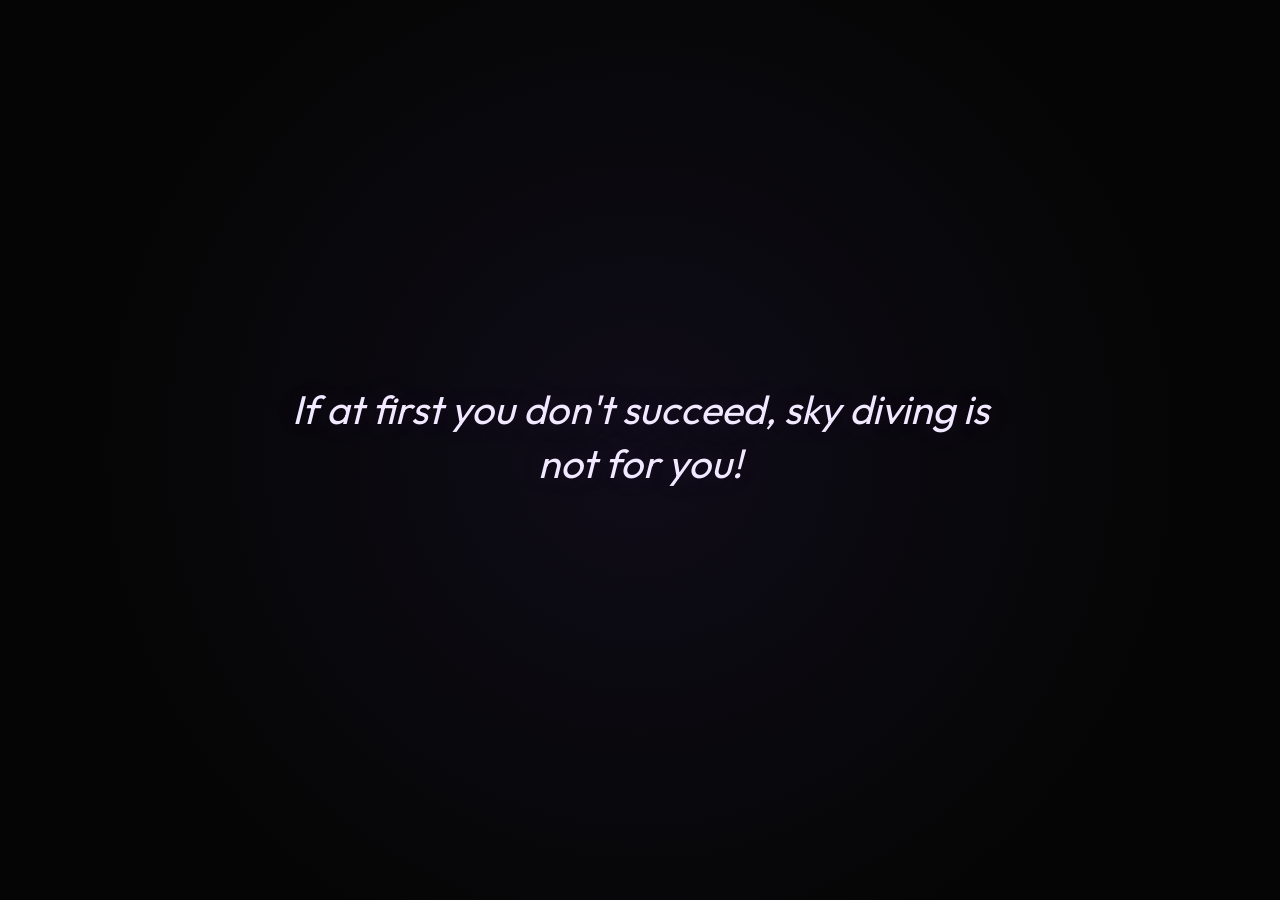
==== commit 190d437e: "commit" ====
--- a/dadjoke/index.html
+++ b/dadjoke/index.html
@@ -5,7 +5,7 @@
     <meta name="viewport" content="width=device-width, initial-scale=1.0">
     <title>Joke of the Day | Plutopia</title>
     <meta property="og:title" content="Joke of the Day | Plutopia">
-    <meta property="og:description" content="Check out the Plutopia Joke of the Day! Scan your merch QR code to load a fresh joke every single day.">
+    <meta property="og:description" content="Check out the Plutopia Joke of the Day!">
     <meta property="og:image" content="https://plutopia.info/assets/og-logo.jpg">
     <meta property="og:url" content="https://plutopia.info/dadjoke">
     <meta name="twitter:card" content="summary_large_image">
@@ -13,168 +13,40 @@
     <link rel="preconnect" href="https://fonts.googleapis.com">
     <link rel="preconnect" href="https://fonts.gstatic.com" crossorigin>
     <link href="https://fonts.googleapis.com/css2?family=Outfit:wght@300;400;600;800;900&display=swap" rel="stylesheet">
-    <link rel="stylesheet" href="../styles.css">
     <link rel="stylesheet" href="styles.css">
 </head>
 <body class="dadjoke-page">
-    <header class="header scrolled" id="main-header">
-        <a href="../index.html" class="logo-link"><img src="../assets/logo.jpg" alt="Plutopia Logo" class="logo-img"></a>
-        <nav class="nav-links">
-            <a href="../index.html">Home</a>
-            <a href="../about.html">About</a>
-            <a href="../work.html">Work</a>
-            <a href="../contact.html">Contact</a>
-        </nav>
-        <button class="hamburger" id="hamburger" aria-label="Menu">
-            <span></span>
-            <span></span>
-            <span></span>
-        </button>
-    </header>
-
     <main class="dadjoke-main">
-        <div class="dadjoke-container">
-            <div class="joke-card fade-in-up">
-                <div class="card-header">
-                    <span class="joke-badge">JOKE OF THE DAY</span>
-                    <span id="current-date" class="joke-date">Wednesday, August 19, 2026</span>
-                </div>
-                
-                <div class="joke-content">
-                    <div id="setup-container" class="setup-text"></div>
-                    <button id="reveal-btn" class="reveal-btn">Reveal Punchline</button>
-                    <div id="punchline-container" class="punchline-text hidden"></div>
-                </div>
-
-                <div class="card-actions">
-                    <button id="copy-btn" class="action-btn" title="Copy Joke">
-                        <svg class="action-icon" viewBox="0 0 24 24" fill="none" stroke="currentColor" stroke-width="2" stroke-linecap="round" stroke-linejoin="round">
-                            <rect x="9" y="9" width="13" height="13" rx="2" ry="2"></rect>
-                            <path d="M5 15H4a2 2 0 0 1-2-2V4a2 2 0 0 1 2-2h9a2 2 0 0 1 2 2v1"></path>
-                        </svg>
-                        <span id="copy-text">Copy Joke</span>
-                    </button>
-                    <button id="next-btn" class="action-btn primary" title="Next Random Joke">
-                        <svg class="action-icon" viewBox="0 0 24 24" fill="none" stroke="currentColor" stroke-width="2" stroke-linecap="round" stroke-linejoin="round">
-                            <path d="M21.5 2v6h-6M21.34 15.57a10 10 0 1 1-.57-8.38l5.67-5.67"></path>
-                        </svg>
-                        <span>Another Joke</span>
-                    </button>
-                </div>
-            </div>
-
-            <div class="merch-cta-card fade-in-up" style="animation-delay: 0.2s;">
-                <h3>Get The Plutopia Merch</h3>
-                <p>Scan your Plutopia shirt, hoodie, or sticker QR code to instantly update and load a fresh dad joke every 24 hours.</p>
-                <a href="../contact.html" class="merch-link-btn">Shop Merch Store</a>
-            </div>
+        <div class="joke-display fade-in-up">
+            <div id="setup-container" class="setup-text"></div>
+            <div id="punchline-container" class="punchline-text"></div>
         </div>
     </main>
 
     <script src="jokes.js"></script>
     <script>
-        // Setup menu for mobile
         document.addEventListener('DOMContentLoaded', () => {
-            const hamburger = document.getElementById('hamburger');
-            const navLinks = document.querySelector('.nav-links');
-
-            if (hamburger && navLinks) {
-                hamburger.addEventListener('click', () => {
-                    navLinks.classList.toggle('active');
-                    hamburger.classList.toggle('active');
-                    document.body.style.overflow = navLinks.classList.contains('active') ? 'hidden' : '';
-                });
-            }
-
-            // Display current date
-            const dateEl = document.getElementById('current-date');
-            const options = { weekday: 'long', year: 'numeric', month: 'long', day: 'numeric' };
-            dateEl.textContent = new Date().toLocaleDateString('en-US', options);
-
-            // Joke Loading Logic
             const setupEl = document.getElementById('setup-container');
             const punchlineEl = document.getElementById('punchline-container');
-            const revealBtn = document.getElementById('reveal-btn');
-            const copyBtn = document.getElementById('copy-btn');
-            const copyText = document.getElementById('copy-text');
-            const nextBtn = document.getElementById('next-btn');
 
-            let activeJoke = null;
+            if (typeof redditJokes !== 'undefined' && redditJokes.length > 0) {
+                const today = new Date();
+                const seed = today.getFullYear() * 10000 + (today.getMonth() + 1) * 100 + today.getDate();
+                const index = Math.abs(seed) % redditJokes.length;
+                const joke = redditJokes[index];
 
-            const loadJoke = (joke) => {
-                activeJoke = joke;
-                
-                // Hide punchline and show reveal button if setup exists
                 if (joke.q) {
                     setupEl.textContent = joke.q;
-                    setupEl.classList.remove('one-liner');
                     punchlineEl.textContent = joke.a;
-                    punchlineEl.classList.add('hidden');
-                    punchlineEl.classList.remove('revealed');
-                    revealBtn.classList.remove('hidden');
                 } else {
-                    // One-liner joke
                     setupEl.textContent = joke.a;
                     setupEl.classList.add('one-liner');
                     punchlineEl.textContent = '';
-                    punchlineEl.classList.add('hidden');
-                    revealBtn.classList.add('hidden');
                 }
-                
-                // Reset copy button
-                copyText.textContent = "Copy Joke";
-            };
-
-            // Get deterministic Daily Joke
-            const loadDailyJoke = () => {
-                if (typeof redditJokes !== 'undefined' && redditJokes.length > 0) {
-                    const today = new Date();
-                    const seed = today.getFullYear() * 10000 + (today.getMonth() + 1) * 100 + today.getDate();
-                    const index = Math.abs(seed) % redditJokes.length;
-                    loadJoke(redditJokes[index]);
-                } else {
-                    loadJoke({ q: "What's the best thing about Switzerland?", a: "I don't know, but the flag is a big plus." });
-                }
-            };
-
-            // Load initial Daily Joke
-            loadDailyJoke();
-
-            // Reveal Punchline Action
-            revealBtn.addEventListener('click', () => {
-                punchlineEl.classList.remove('hidden');
-                setTimeout(() => {
-                    punchlineEl.classList.add('revealed');
-                }, 50);
-                revealBtn.classList.add('hidden');
-            });
-
-            // Copy to Clipboard Action
-            copyBtn.addEventListener('click', () => {
-                let textToCopy = "";
-                if (activeJoke.q) {
-                    textToCopy = `${activeJoke.q}\n\n${activeJoke.a}`;
-                } else {
-                    textToCopy = activeJoke.a;
-                }
-
-                navigator.clipboard.writeText(textToCopy).then(() => {
-                    copyText.textContent = "Copied!";
-                    setTimeout(() => {
-                        copyText.textContent = "Copy Joke";
-                    }, 2000);
-                }).catch(err => {
-                    console.error('Could not copy text: ', err);
-                });
-            });
-
-            // Load Next Random Joke
-            nextBtn.addEventListener('click', () => {
-                if (typeof redditJokes !== 'undefined' && redditJokes.length > 0) {
-                    const randomIndex = Math.floor(Math.random() * redditJokes.length);
-                    loadJoke(redditJokes[randomIndex]);
-                }
-            });
+            } else {
+                setupEl.textContent = "What's the best thing about Switzerland?";
+                punchlineEl.textContent = "I don't know, but the flag is a big plus.";
+            }
         });
     </script>
 </body>
--- a/dadjoke/styles.css
+++ b/dadjoke/styles.css
@@ -1,299 +1,71 @@
-/* Dad Joke Page Specific Styling */
+/* Minimalist Daily Dad Joke Styling */
+
+* {
+    margin: 0;
+    padding: 0;
+    box-sizing: border-box;
+}
 
 body.dadjoke-page {
-    background-color: var(--color-bg-deep);
-    background-image: radial-gradient(circle at 50% 30%, rgba(139, 99, 248, 0.1) 0%, transparent 60%);
+    background-color: #050505;
+    background-image: radial-gradient(circle at 50% 50%, rgba(139, 99, 248, 0.08) 0%, transparent 70%);
     min-height: 100vh;
     display: flex;
-    flex-direction: column;
-    justify-content: flex-start;
-}
-
-/* Adjust header to sit on top of the main container */
-.dadjoke-page .header {
-    background: transparent;
-    backdrop-filter: blur(10px);
-    border-bottom: 1px solid var(--glass-border);
+    align-items: center;
+    justify-content: center;
+    font-family: 'Outfit', sans-serif;
+    color: #ffffff;
+    overflow: hidden;
 }
 
 .dadjoke-main {
-    flex-grow: 1;
-    display: flex;
-    align-items: center;
-    justify-content: center;
-    padding: 180px 24px 80px; /* Large top padding to account for header height */
     width: 100%;
+    max-width: 800px;
+    padding: 40px 24px;
+    text-align: center;
 }
 
-.dadjoke-container {
-    width: 100%;
-    max-width: 680px;
+.joke-display {
     display: flex;
     flex-direction: column;
-    gap: 32px;
+    gap: 28px;
+    justify-content: center;
     align-items: center;
 }
 
-/* Main Joke Card with Glassmorphism and Neon Border Glow */
-.joke-card {
-    background: rgba(255, 255, 255, 0.02);
-    backdrop-filter: blur(20px);
-    -webkit-backdrop-filter: blur(20px);
-    border: 1px solid rgba(255, 255, 255, 0.08);
-    border-radius: 20px;
-    padding: 40px;
-    width: 100%;
-    box-shadow: 0 30px 60px rgba(0, 0, 0, 0.6), 
-                inset 0 1px 0 rgba(255, 255, 255, 0.1);
-    position: relative;
-    overflow: hidden;
-    transition: var(--transition-smooth);
-}
-
-/* Subtle glow effect when hovering card */
-.joke-card::before {
-    content: '';
-    position: absolute;
-    top: 0;
-    left: 0;
-    width: 100%;
-    height: 100%;
-    background: linear-gradient(135deg, rgba(185, 107, 248, 0.1) 0%, rgba(59, 130, 246, 0.1) 100%);
-    opacity: 0;
-    transition: opacity 0.6s ease;
-    z-index: 0;
-    pointer-events: none;
-}
-
-.joke-card:hover {
-    border-color: rgba(185, 107, 248, 0.3);
-    box-shadow: 0 30px 60px rgba(0, 0, 0, 0.7), 
-                0 0 40px rgba(185, 107, 248, 0.1);
-}
-
-.joke-card:hover::before {
-    opacity: 1;
-}
-
-.joke-card > * {
-    position: relative;
-    z-index: 1;
-}
-
-/* Card Header styles */
-.card-header {
-    display: flex;
-    justify-content: space-between;
-    align-items: center;
-    border-bottom: 1px solid rgba(255, 255, 255, 0.06);
-    padding-bottom: 20px;
-    margin-bottom: 32px;
-}
-
-.joke-badge {
-    background: linear-gradient(90deg, var(--color-highlight-purple), var(--color-highlight-violet));
+.setup-text {
+    font-size: 2.5rem;
+    font-weight: 600;
+    line-height: 1.35;
     color: #ffffff;
-    font-size: 0.75rem;
-    font-weight: 800;
-    letter-spacing: 2px;
-    padding: 6px 14px;
-    border-radius: 50px;
-    text-transform: uppercase;
-    box-shadow: 0 0 15px rgba(185, 107, 248, 0.3);
-}
-
-.joke-date {
-    color: var(--color-text-secondary);
-    font-size: 0.9rem;
-    font-weight: 400;
-    opacity: 0.8;
-}
-
-/* Joke display and interaction typography */
-.joke-content {
-    min-height: 180px;
-    display: flex;
-    flex-direction: column;
-    justify-content: center;
-    align-items: center;
-    text-align: center;
-    margin-bottom: 32px;
-    gap: 24px;
-}
-
-.setup-text {
-    font-size: 1.85rem;
-    font-weight: 600;
-    line-height: 1.4;
-    color: var(--color-text-primary);
+    max-width: 100%;
     word-wrap: break-word;
-    max-width: 100%;
 }
 
 .setup-text.one-liner {
-    font-size: 1.75rem;
     font-weight: 400;
     font-style: italic;
     color: #f1e9ff;
-    text-shadow: 0 0 20px rgba(185, 107, 248, 0.1);
-}
-
-.reveal-btn {
-    background: linear-gradient(135deg, var(--color-highlight-violet) 0%, var(--color-highlight-blue) 100%);
-    color: #ffffff;
-    border: none;
-    padding: 14px 28px;
-    font-family: var(--font-primary);
-    font-size: 1.05rem;
-    font-weight: 600;
-    border-radius: 12px;
-    cursor: pointer;
-    transition: var(--transition-smooth);
-    box-shadow: 0 10px 25px rgba(139, 99, 248, 0.3);
-}
-
-.reveal-btn:hover {
-    transform: scale(1.04);
-    box-shadow: 0 12px 30px rgba(139, 99, 248, 0.45);
-}
-
-.reveal-btn.hidden {
-    display: none;
+    text-shadow: 0 0 30px rgba(185, 107, 248, 0.15);
 }
 
 .punchline-text {
-    font-size: 1.65rem;
+    font-size: 2.25rem;
     font-weight: 700;
-    color: #b96bf8;
     background: linear-gradient(90deg, #d39bfb, #7bb0ff);
     -webkit-background-clip: text;
     -webkit-text-fill-color: transparent;
-    text-shadow: 0 0 30px rgba(185, 107, 248, 0.25);
-    opacity: 0;
-    transform: translateY(10px);
-    transition: opacity 0.5s cubic-bezier(0.16, 1, 0.3, 1), 
-                transform 0.5s cubic-bezier(0.16, 1, 0.3, 1);
+    text-shadow: 0 0 40px rgba(185, 107, 248, 0.2);
+    line-height: 1.35;
+    max-width: 100%;
     word-wrap: break-word;
-    max-width: 100%;
-    margin-top: 10px;
-}
-
-.punchline-text.revealed {
-    opacity: 1;
-    transform: translateY(0);
-}
-
-.punchline-text.hidden {
-    display: none;
-}
-
-/* Card Action Area styling */
-.card-actions {
-    display: flex;
-    gap: 16px;
-    justify-content: stretch;
-}
-
-.action-btn {
-    flex: 1;
-    display: flex;
-    align-items: center;
-    justify-content: center;
-    gap: 10px;
-    background: rgba(255, 255, 255, 0.04);
-    border: 1px solid rgba(255, 255, 255, 0.1);
-    color: var(--color-text-primary);
-    padding: 14px 20px;
-    font-family: var(--font-primary);
-    font-size: 0.95rem;
-    font-weight: 600;
-    border-radius: 12px;
-    cursor: pointer;
-    transition: var(--transition-smooth);
-}
-
-.action-btn:hover {
-    background: rgba(255, 255, 255, 0.08);
-    border-color: rgba(255, 255, 255, 0.2);
-}
-
-.action-btn.primary {
-    background: rgba(255, 255, 255, 0.08);
-    border-color: rgba(255, 255, 255, 0.15);
-}
-
-.action-btn.primary:hover {
-    background: #ffffff;
-    color: #000000;
-}
-
-.action-icon {
-    width: 18px;
-    height: 18px;
-}
-
-/* Merch Shop Call-to-Action Card */
-.merch-cta-card {
-    background: linear-gradient(135deg, rgba(255,255,255,0.01) 0%, rgba(255,255,255,0.03) 100%);
-    border: 1px solid rgba(255, 255, 255, 0.05);
-    border-radius: 20px;
-    padding: 30px;
-    width: 100%;
-    text-align: center;
-    box-shadow: 0 15px 35px rgba(0, 0, 0, 0.4);
-    transition: var(--transition-smooth);
-}
-
-.merch-cta-card:hover {
-    border-color: rgba(255, 255, 255, 0.1);
-}
-
-.merch-cta-card h3 {
-    font-size: 1.25rem;
-    font-weight: 700;
-    margin-bottom: 12px;
-    text-transform: uppercase;
-    letter-spacing: 1px;
-    background: linear-gradient(90deg, #ffffff, #bbbbbb);
-    -webkit-background-clip: text;
-    -webkit-text-fill-color: transparent;
-}
-
-.merch-cta-card p {
-    font-size: 0.95rem;
-    line-height: 1.5;
-    color: var(--color-text-secondary);
-    margin-bottom: 24px;
-    opacity: 0.8;
-}
-
-.merch-link-btn {
-    display: inline-block;
-    background: #ffffff;
-    color: #000000;
-    border: none;
-    padding: 12px 30px;
-    font-family: var(--font-primary);
-    font-weight: 600;
-    font-size: 0.9rem;
-    border-radius: 6px;
-    text-decoration: none;
-    text-transform: uppercase;
-    letter-spacing: 1px;
-    cursor: pointer;
-    transition: var(--transition-smooth);
-}
-
-.merch-link-btn:hover {
-    transform: translateY(-2px);
-    box-shadow: 0 8px 20px rgba(255, 255, 255, 0.25);
 }
 
 /* Animations */
 .fade-in-up {
-    animation: fadeInUp 0.8s cubic-bezier(0.16, 1, 0.3, 1) forwards;
+    animation: fadeInUp 1s cubic-bezier(0.16, 1, 0.3, 1) forwards;
     opacity: 0;
-    transform: translateY(20px);
+    transform: translateY(30px);
 }
 
 @keyframes fadeInUp {
@@ -305,33 +77,15 @@
 
 /* Mobile responsive styles */
 @media (max-width: 768px) {
-    .dadjoke-main {
-        padding: 180px 16px 60px;
-    }
-
-    .joke-card {
-        padding: 30px 24px;
-    }
-
     .setup-text {
-        font-size: 1.5rem;
+        font-size: 1.85rem;
     }
 
     .setup-text.one-liner {
-        font-size: 1.45rem;
+        font-size: 1.8rem;
     }
 
     .punchline-text {
-        font-size: 1.35rem;
-    }
-
-    .card-actions {
-        flex-direction: column;
-        width: 100%;
-        gap: 12px;
-    }
-
-    .action-btn {
-        width: 100%;
+        font-size: 1.65rem;
     }
 }
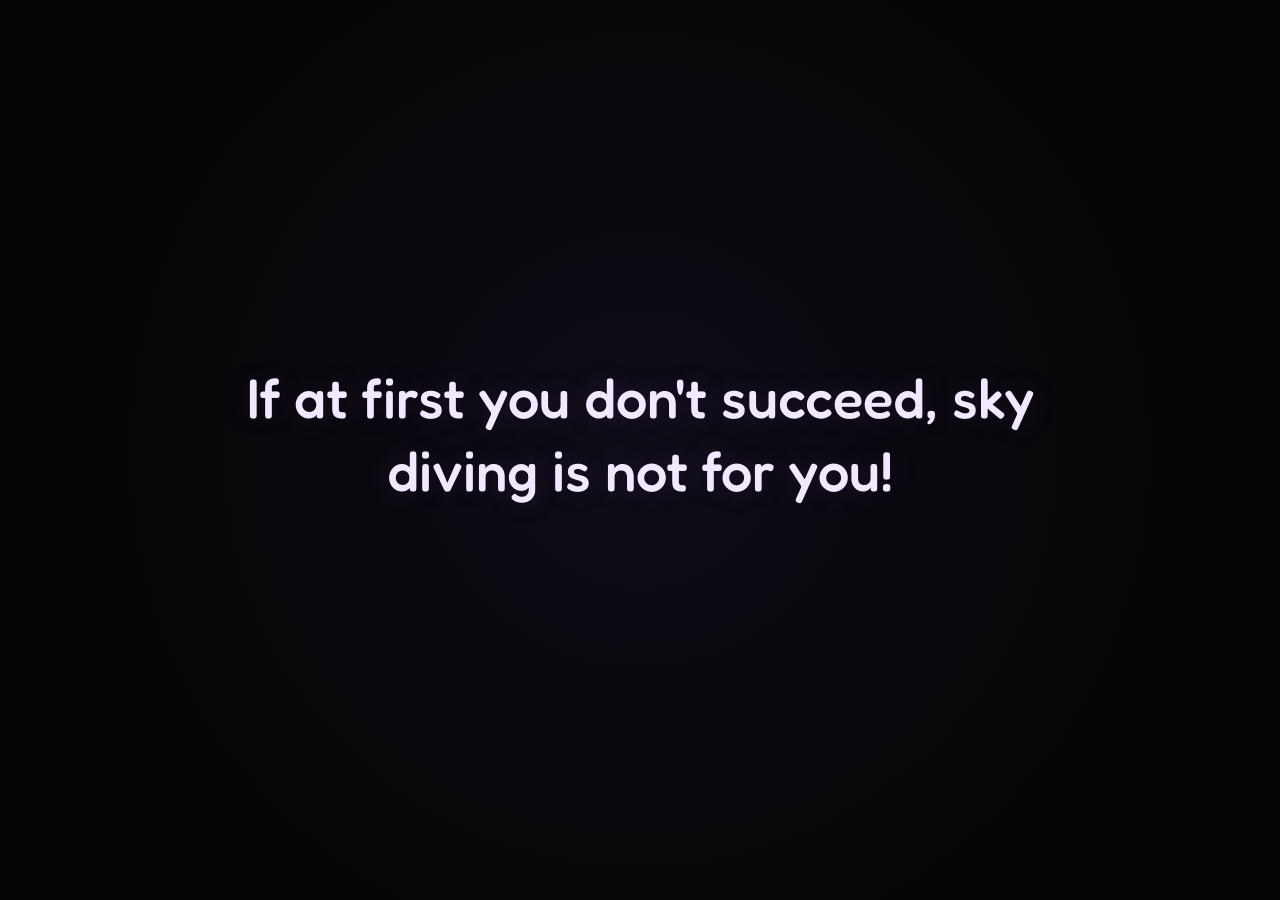
==== commit c65ec9c1: "com" ====
--- a/dadjoke/index.html
+++ b/dadjoke/index.html
@@ -12,7 +12,7 @@
     <meta name="twitter:image" content="https://plutopia.info/assets/og-logo.jpg">
     <link rel="preconnect" href="https://fonts.googleapis.com">
     <link rel="preconnect" href="https://fonts.gstatic.com" crossorigin>
-    <link href="https://fonts.googleapis.com/css2?family=Outfit:wght@300;400;600;800;900&display=swap" rel="stylesheet">
+    <link href="https://fonts.googleapis.com/css2?family=Fredoka:wght@400;500;600;700&display=swap" rel="stylesheet">
     <link rel="stylesheet" href="styles.css">
 </head>
 <body class="dadjoke-page">
--- a/dadjoke/styles.css
+++ b/dadjoke/styles.css
@@ -13,50 +13,50 @@
     display: flex;
     align-items: center;
     justify-content: center;
-    font-family: 'Outfit', sans-serif;
+    font-family: 'Fredoka', sans-serif;
     color: #ffffff;
-    overflow: hidden;
+    overflow-y: auto;
 }
 
 .dadjoke-main {
     width: 100%;
-    max-width: 800px;
-    padding: 40px 24px;
+    max-width: 900px;
+    padding: 60px 24px;
     text-align: center;
 }
 
 .joke-display {
     display: flex;
     flex-direction: column;
-    gap: 28px;
+    gap: 32px;
     justify-content: center;
     align-items: center;
 }
 
 .setup-text {
-    font-size: 2.5rem;
+    font-size: 3.5rem;
     font-weight: 600;
-    line-height: 1.35;
+    line-height: 1.3;
     color: #ffffff;
     max-width: 100%;
     word-wrap: break-word;
 }
 
 .setup-text.one-liner {
-    font-weight: 400;
-    font-style: italic;
+    font-weight: 500;
+    font-style: normal;
     color: #f1e9ff;
     text-shadow: 0 0 30px rgba(185, 107, 248, 0.15);
 }
 
 .punchline-text {
-    font-size: 2.25rem;
+    font-size: 3.25rem;
     font-weight: 700;
     background: linear-gradient(90deg, #d39bfb, #7bb0ff);
     -webkit-background-clip: text;
     -webkit-text-fill-color: transparent;
-    text-shadow: 0 0 40px rgba(185, 107, 248, 0.2);
-    line-height: 1.35;
+    text-shadow: 0 0 45px rgba(185, 107, 248, 0.25);
+    line-height: 1.3;
     max-width: 100%;
     word-wrap: break-word;
 }
@@ -77,15 +77,19 @@
 
 /* Mobile responsive styles */
 @media (max-width: 768px) {
+    .dadjoke-main {
+        padding: 40px 16px;
+    }
+
     .setup-text {
-        font-size: 1.85rem;
+        font-size: 2.35rem;
     }
 
     .setup-text.one-liner {
-        font-size: 1.8rem;
+        font-size: 2.25rem;
     }
 
     .punchline-text {
-        font-size: 1.65rem;
+        font-size: 2.15rem;
     }
 }
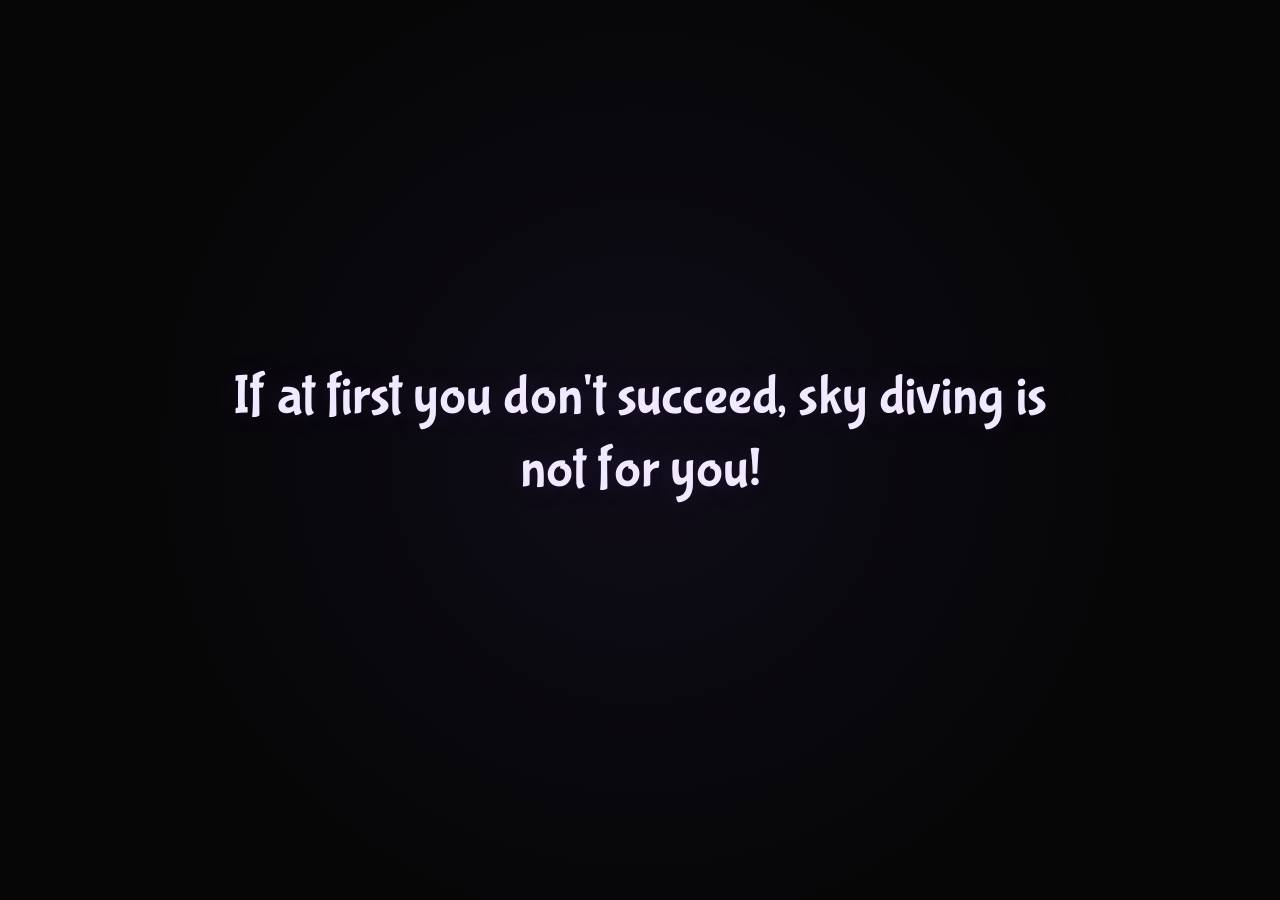
==== commit b501c973: "commmit" ====
--- a/dadjoke/index.html
+++ b/dadjoke/index.html
@@ -12,7 +12,7 @@
     <meta name="twitter:image" content="https://plutopia.info/assets/og-logo.jpg">
     <link rel="preconnect" href="https://fonts.googleapis.com">
     <link rel="preconnect" href="https://fonts.gstatic.com" crossorigin>
-    <link href="https://fonts.googleapis.com/css2?family=Fredoka:wght@400;500;600;700&display=swap" rel="stylesheet">
+    <link href="https://fonts.googleapis.com/css2?family=Bubblegum+Sans&display=swap" rel="stylesheet">
     <link rel="stylesheet" href="styles.css">
 </head>
 <body class="dadjoke-page">
--- a/dadjoke/styles.css
+++ b/dadjoke/styles.css
@@ -13,7 +13,7 @@
     display: flex;
     align-items: center;
     justify-content: center;
-    font-family: 'Fredoka', sans-serif;
+    font-family: 'Bubblegum Sans', cursive;
     color: #ffffff;
     overflow-y: auto;
 }
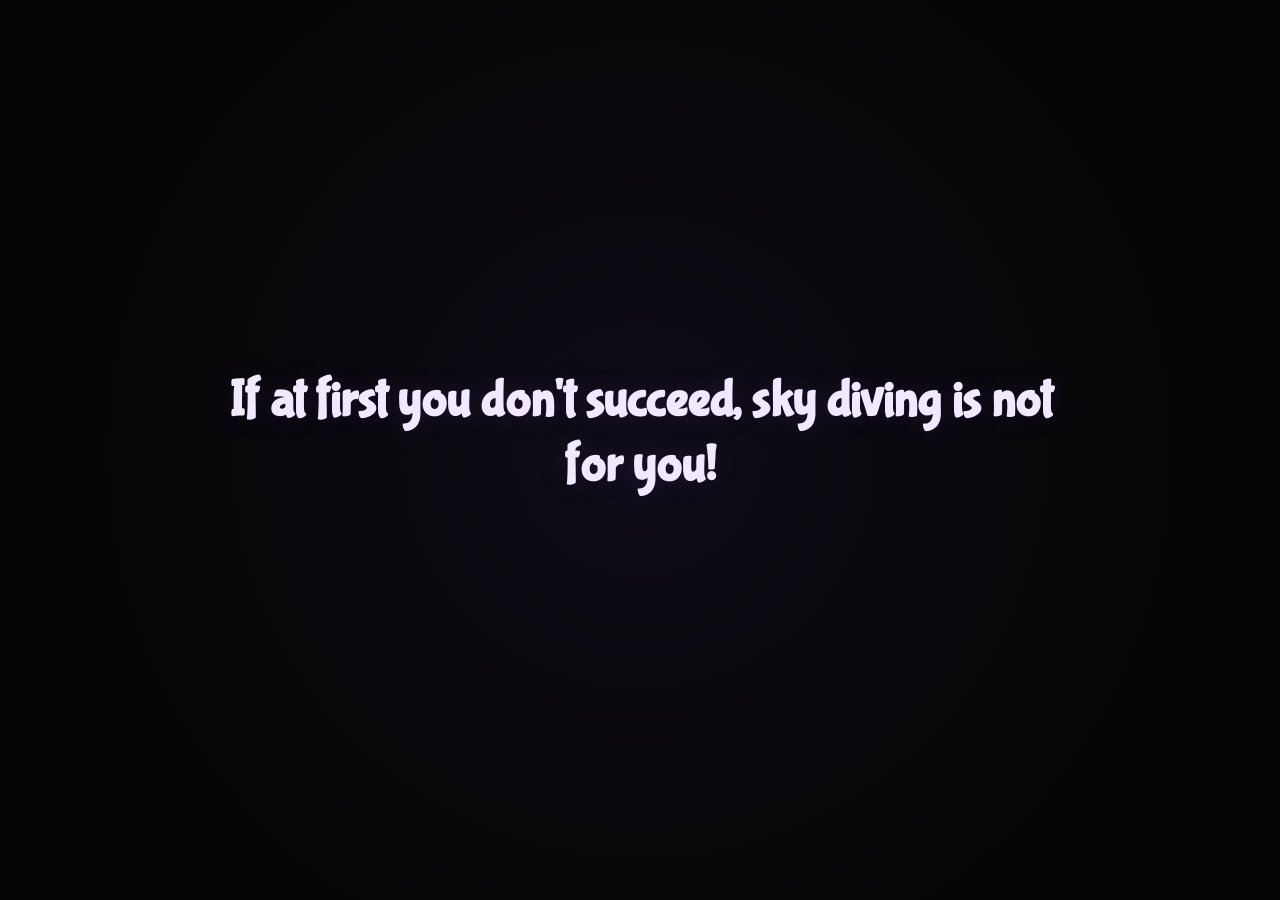
==== commit 9e3c80f1: "commit" ====
--- a/dadjoke/index.html
+++ b/dadjoke/index.html
@@ -13,7 +13,120 @@
     <link rel="preconnect" href="https://fonts.googleapis.com">
     <link rel="preconnect" href="https://fonts.gstatic.com" crossorigin>
     <link href="https://fonts.googleapis.com/css2?family=Bubblegum+Sans&display=swap" rel="stylesheet">
-    <link rel="stylesheet" href="styles.css">
+    
+    <style>
+        /* Embed styles directly to prevent relative path/caching issues on extensionless URLs */
+        * {
+            margin: 0;
+            padding: 0;
+            box-sizing: border-box;
+        }
+
+        html {
+            height: 100%;
+            background-color: #050505;
+        }
+
+        body.dadjoke-page {
+            background-color: #050505;
+            background-image: radial-gradient(circle at 50% 50%, rgba(139, 99, 248, 0.08) 0%, transparent 70%);
+            width: 100%;
+            height: 100%;
+            height: 100dvh;
+            margin: 0;
+            padding: 0;
+            overflow: hidden;
+            font-family: 'Bubblegum Sans', cursive;
+            color: #ffffff;
+            position: relative;
+        }
+
+        .dadjoke-main {
+            position: absolute;
+            top: 50%;
+            left: 50%;
+            transform: translate(-50%, -50%);
+            width: 100%;
+            max-width: 900px;
+            padding: 24px;
+            text-align: center;
+            box-sizing: border-box;
+        }
+
+        .joke-display {
+            display: flex;
+            flex-direction: column;
+            gap: 24px;
+            justify-content: center;
+            align-items: center;
+            width: 100%;
+        }
+
+        /* Large Font for Setup */
+        .setup-text {
+            font-size: 3.5rem;
+            font-weight: 600;
+            line-height: 1.25;
+            color: #ffffff;
+            width: 100%;
+            word-wrap: break-word;
+            display: block;
+        }
+
+        .setup-text.one-liner {
+            font-size: 3.25rem;
+            color: #f1e9ff;
+            text-shadow: 0 0 30px rgba(185, 107, 248, 0.15);
+        }
+
+        /* Medium Font for Punchline */
+        .punchline-text {
+            font-size: 2.15rem;
+            font-weight: 500;
+            background: linear-gradient(90deg, #d39bfb, #7bb0ff);
+            -webkit-background-clip: text;
+            -webkit-text-fill-color: transparent;
+            text-shadow: 0 0 45px rgba(185, 107, 248, 0.25);
+            line-height: 1.3;
+            width: 100%;
+            word-wrap: break-word;
+            display: block;
+            margin-top: 8px;
+        }
+
+        /* Animations */
+        .fade-in-up {
+            animation: fadeInUp 1s cubic-bezier(0.16, 1, 0.3, 1) forwards;
+            opacity: 0;
+            transform: translateY(30px);
+        }
+
+        @keyframes fadeInUp {
+            to {
+                opacity: 1;
+                transform: translateY(0);
+            }
+        }
+
+        /* Mobile responsive styles */
+        @media (max-width: 768px) {
+            .dadjoke-main {
+                padding: 16px;
+            }
+
+            .setup-text {
+                font-size: 2.2rem; /* Big font for mobile */
+            }
+
+            .setup-text.one-liner {
+                font-size: 2.1rem;
+            }
+
+            .punchline-text {
+                font-size: 1.55rem; /* Medium font for mobile */
+            }
+        }
+    </style>
 </head>
 <body class="dadjoke-page">
     <main class="dadjoke-main">
